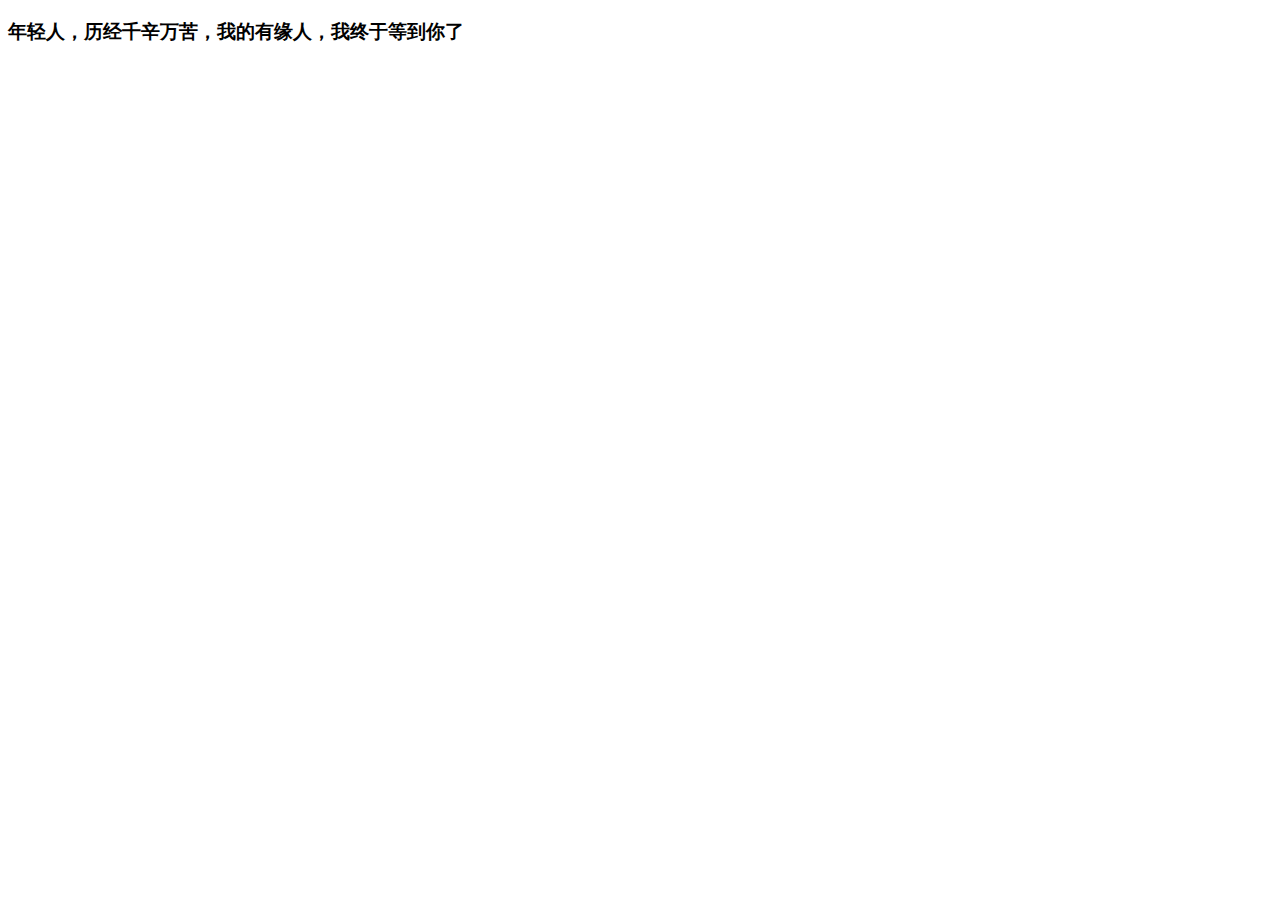
==== home/index.html @ d2830dfc "注册登录功能完成" ====
<!DOCTYPE html>
<html lang="en">

<head>
    <meta charset="UTF-8">
    <meta name="viewport" content="width=device-width, initial-scale=1.0">
    <title>Document</title>
</head>

<body>
    <h3>年轻人，历经千辛万苦，我的有缘人，我终于等到你了</h3>
</body>

</html>
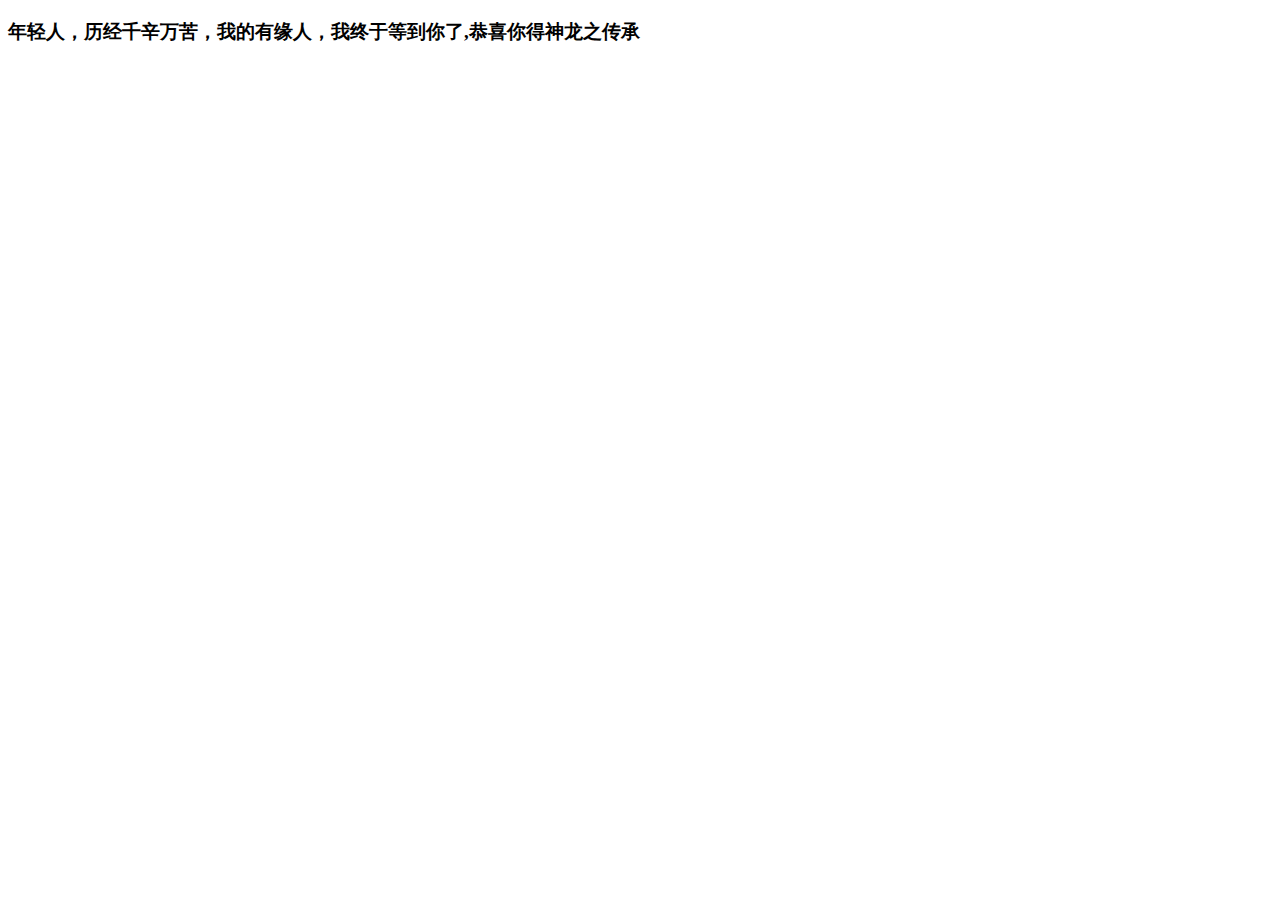
==== commit 6d5c73f1: "最新的login" ====
--- a/home/index.html
+++ b/home/index.html
@@ -8,7 +8,7 @@
 </head>
 
 <body>
-    <h3>年轻人，历经千辛万苦，我的有缘人，我终于等到你了</h3>
+    <h3>年轻人，历经千辛万苦，我的有缘人，我终于等到你了,恭喜你得神龙之传承</h3>
 </body>
 
 </html>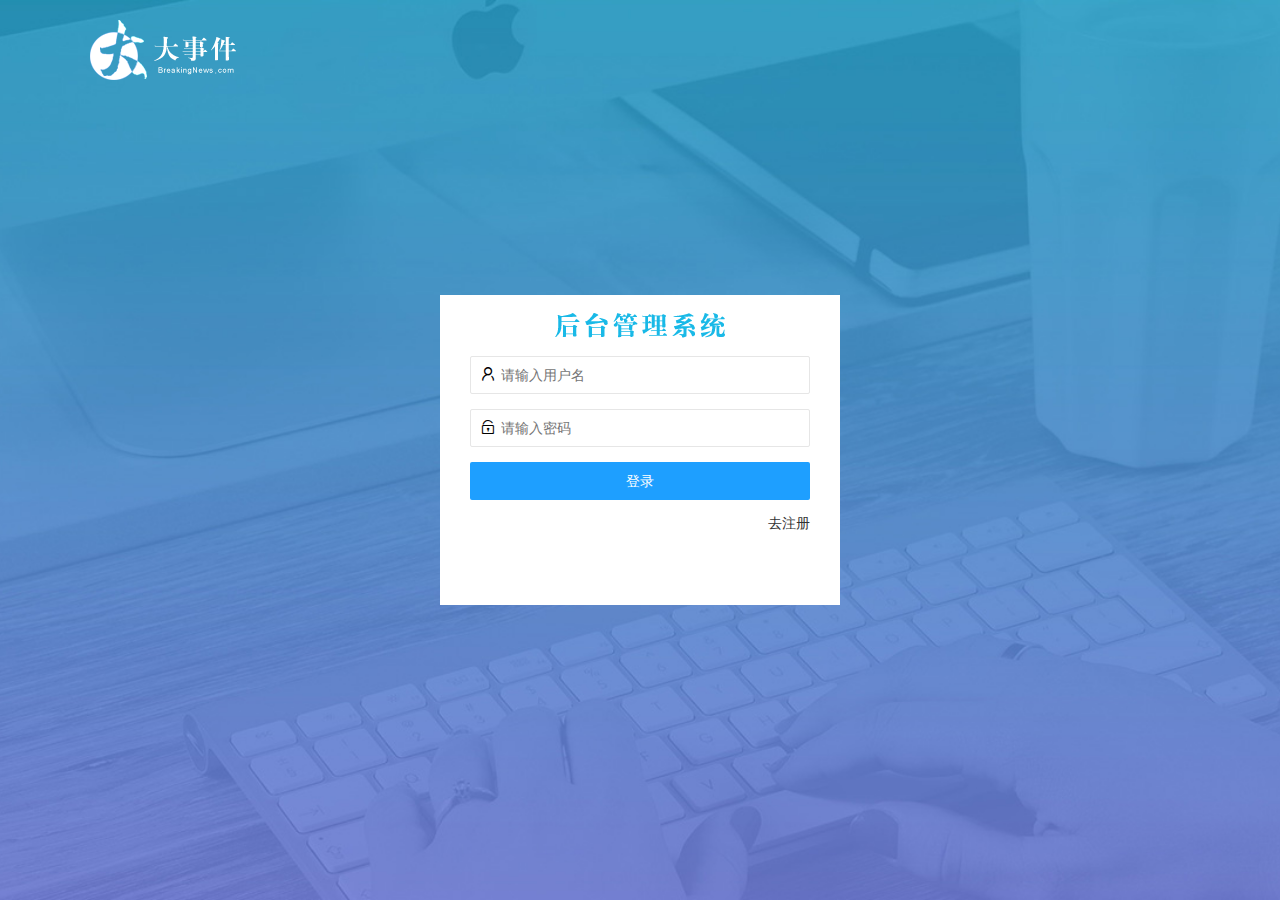
==== commit eef55347: "index完成" ====
--- a/home/index.html
+++ b/home/index.html
@@ -1,14 +1,112 @@
 <!DOCTYPE html>
-<html lang="en">
+<html>
 
 <head>
-    <meta charset="UTF-8">
-    <meta name="viewport" content="width=device-width, initial-scale=1.0">
-    <title>Document</title>
+    <meta charset="utf-8">
+    <meta name="viewport" content="width=device-width, initial-scale=1, maximum-scale=1">
+    <title>75期传奇之作</title>
+    <script>
+        // 检验token是否存在
+        let token = localStorage.getItem('token')
+        if (!token) {
+            //  没有token
+            location.href = "login.html";
+
+        }
+    </script>
+    <link rel="stylesheet" href="/assets/lib/layui/css/layui.css">
+    <link rel="stylesheet" href="/assets/fonts/iconfont.css">
+    <link rel="stylesheet" href="/assets/css/index.css">
 </head>
 
-<body>
-    <h3>年轻人，历经千辛万苦，我的有缘人，我终于等到你了,恭喜你得神龙之传承</h3>
+<body class="layui-layout-body">
+    <div class="layui-layout layui-layout-admin">
+        <div class="layui-header">
+            <div class="layui-logo">
+                <img src="/assets/images/logo.png" alt="">
+            </div>
+            <!-- 头部区域（可配合layui已有的水平导航） -->
+            <ul class="layui-nav layui-layout-right">
+                <li class="layui-nav-item">
+                    <a href="javascript:;" class="userinfo">
+                        <img src="http://t.cn/RCzsdCq" class="layui-nav-img">
+                        <span class="text-avatar">A</span>
+                        个人中心
+                    </a>
+                    <dl class="layui-nav-child">
+                        <dd><a href="">基本资料</a></dd>
+                        <dd><a href="">更换头像</a></dd>
+                        <dd><a href="">重置密码</a></dd>
+                    </dl>
+                </li>
+                <li class="layui-nav-item"><a href="javascript:;" class="tuichu">
+                        <span class="iconfont icon-tuichu"></span>退出</a></li>
+            </ul>
+        </div>
+
+        <div class="layui-side layui-bg-black">
+            <div class="layui-side-scroll">
+                <!-- 左侧导航区域（可配合layui已有的垂直导航） -->
+                <div class="userinfo">
+                    <img src="http://t.cn/RCzsdCq" class="layui-nav-img">
+                    <span class="text-avatar">A</span>
+                    <span class="welcome">欢迎XXX</span>
+                </div>
+
+
+
+                <ul class="layui-nav layui-nav-tree" lay-shrink="all" lay-filter="test">
+                    <li class="layui-nav-item layui-nav-itemed layui-this">
+                        <a href="">
+                            <span class="iconfont icon-home"></span>
+                            首页</a></li>
+                    <li class="layui-nav-item ">
+
+                        <a class="" href="javascript:;">
+                            <span class="iconfont icon-16"></span>文章管理</a>
+                        <dl class="layui-nav-child">
+                            <dd><a href="javascript:;">
+                                    <i class="layui-icon layui-icon-app"></i> 文章类别</a></dd>
+                            <dd><a href="javascript:;">
+                                    <i class="layui-icon layui-icon-app"></i> 文章列表</a></dd>
+                            <dd><a href="javascript:;">
+                                    <i class="layui-icon layui-icon-app"></i> 发表文章</a></dd>
+                        </dl>
+                    </li>
+                    <li class="layui-nav-item">
+                        <a href="javascript:;">
+                            <span class="iconfont icon-user"></span>个人中心</a>
+                        <dl class="layui-nav-child">
+                            <dd><a href="javascript:;">
+                                    <i class="layui-icon layui-icon-app"></i> 基本资料</a></dd>
+                            <dd><a href="javascript:;">
+                                    <i class="layui-icon layui-icon-app"></i> 更换头像</a></dd>
+                            <dd><a href="">
+                                    <i class="layui-icon layui-icon-app"></i> 重置密码</a></dd>
+                        </dl>
+                    </li>
+
+                </ul>
+            </div>
+        </div>
+
+        <div class="layui-body">
+            <!-- 内容主体区域 -->
+            <iframe src="/home/dashboard.html" frameborder="0"></iframe>
+        </div>
+
+        <div class="layui-footer">
+            <!-- 底部固定区域 -->
+            © www.itheima.com - 黑马程序员
+        </div>
+    </div>
+    <script src="/assets/lib/layui/layui.all.js"></script>
+    <script src="/assets/lib/jquery.js"></script>
+    <script src="/assets/js/login2.js"></script>
+    <script src="/assets/js/index.js"></script>
+
+    <script>
+    </script>
 </body>
 
 </html>--- a/assets/lib/layui/css/layui.css
+++ b/assets/lib/layui/css/layui.css
@@ -0,0 +1,2 @@
+/** layui-v2.5.6 MIT License By https://www.layui.com */
+ .layui-inline,img{display:inline-block;vertical-align:middle}h1,h2,h3,h4,h5,h6{font-weight:400}.layui-edge,.layui-header,.layui-inline,.layui-main{position:relative}.layui-body,.layui-edge,.layui-elip{overflow:hidden}.layui-btn,.layui-edge,.layui-inline,img{vertical-align:middle}.layui-btn,.layui-disabled,.layui-icon,.layui-unselect{-moz-user-select:none;-webkit-user-select:none;-ms-user-select:none}.layui-elip,.layui-form-checkbox span,.layui-form-pane .layui-form-label{text-overflow:ellipsis;white-space:nowrap}.layui-breadcrumb,.layui-tree-btnGroup{visibility:hidden}blockquote,body,button,dd,div,dl,dt,form,h1,h2,h3,h4,h5,h6,input,li,ol,p,pre,td,textarea,th,ul{margin:0;padding:0;-webkit-tap-highlight-color:rgba(0,0,0,0)}a:active,a:hover{outline:0}img{border:none}li{list-style:none}table{border-collapse:collapse;border-spacing:0}h4,h5,h6{font-size:100%}button,input,optgroup,option,select,textarea{font-family:inherit;font-size:inherit;font-style:inherit;font-weight:inherit;outline:0}pre{white-space:pre-wrap;white-space:-moz-pre-wrap;white-space:-pre-wrap;white-space:-o-pre-wrap;word-wrap:break-word}body{line-height:24px;font:14px Helvetica Neue,Helvetica,PingFang SC,Tahoma,Arial,sans-serif}hr{height:1px;margin:10px 0;border:0;clear:both}a{color:#333;text-decoration:none}a:hover{color:#777}a cite{font-style:normal;*cursor:pointer}.layui-border-box,.layui-border-box *{box-sizing:border-box}.layui-box,.layui-box *{box-sizing:content-box}.layui-clear{clear:both;*zoom:1}.layui-clear:after{content:'\20';clear:both;*zoom:1;display:block;height:0}.layui-inline{*display:inline;*zoom:1}.layui-edge{display:inline-block;width:0;height:0;border-width:6px;border-style:dashed;border-color:transparent}.layui-edge-top{top:-4px;border-bottom-color:#999;border-bottom-style:solid}.layui-edge-right{border-left-color:#999;border-left-style:solid}.layui-edge-bottom{top:2px;border-top-color:#999;border-top-style:solid}.layui-edge-left{border-right-color:#999;border-right-style:solid}.layui-disabled,.layui-disabled:hover{color:#d2d2d2!important;cursor:not-allowed!important}.layui-circle{border-radius:100%}.layui-show{display:block!important}.layui-hide{display:none!important}@font-face{font-family:layui-icon;src:url(../font/iconfont.eot?v=256);src:url(../font/iconfont.eot?v=256#iefix) format('embedded-opentype'),url(../font/iconfont.woff2?v=256) format('woff2'),url(../font/iconfont.woff?v=256) format('woff'),url(../font/iconfont.ttf?v=256) format('truetype'),url(../font/iconfont.svg?v=256#layui-icon) format('svg')}.layui-icon{font-family:layui-icon!important;font-size:16px;font-style:normal;-webkit-font-smoothing:antialiased;-moz-osx-font-smoothing:grayscale}.layui-icon-reply-fill:before{content:"\e611"}.layui-icon-set-fill:before{content:"\e614"}.layui-icon-menu-fill:before{content:"\e60f"}.layui-icon-search:before{content:"\e615"}.layui-icon-share:before{content:"\e641"}.layui-icon-set-sm:before{content:"\e620"}.layui-icon-engine:before{content:"\e628"}.layui-icon-close:before{content:"\1006"}.layui-icon-close-fill:before{content:"\1007"}.layui-icon-chart-screen:before{content:"\e629"}.layui-icon-star:before{content:"\e600"}.layui-icon-circle-dot:before{content:"\e617"}.layui-icon-chat:before{content:"\e606"}.layui-icon-release:before{content:"\e609"}.layui-icon-list:before{content:"\e60a"}.layui-icon-chart:before{content:"\e62c"}.layui-icon-ok-circle:before{content:"\1005"}.layui-icon-layim-theme:before{content:"\e61b"}.layui-icon-table:before{content:"\e62d"}.layui-icon-right:before{content:"\e602"}.layui-icon-left:before{content:"\e603"}.layui-icon-cart-simple:before{content:"\e698"}.layui-icon-face-cry:before{content:"\e69c"}.layui-icon-face-smile:before{content:"\e6af"}.layui-icon-survey:before{content:"\e6b2"}.layui-icon-tree:before{content:"\e62e"}.layui-icon-ie:before{content:"\e7bb"}.layui-icon-upload-circle:before{content:"\e62f"}.layui-icon-add-circle:before{content:"\e61f"}.layui-icon-download-circle:before{content:"\e601"}.layui-icon-templeate-1:before{content:"\e630"}.layui-icon-util:before{content:"\e631"}.layui-icon-face-surprised:before{content:"\e664"}.layui-icon-edit:before{content:"\e642"}.layui-icon-speaker:before{content:"\e645"}.layui-icon-down:before{content:"\e61a"}.layui-icon-file:before{content:"\e621"}.layui-icon-layouts:before{content:"\e632"}.layui-icon-rate-half:before{content:"\e6c9"}.layui-icon-add-circle-fine:before{content:"\e608"}.layui-icon-prev-circle:before{content:"\e633"}.layui-icon-read:before{content:"\e705"}.layui-icon-404:before{content:"\e61c"}.layui-icon-carousel:before{content:"\e634"}.layui-icon-help:before{content:"\e607"}.layui-icon-code-circle:before{content:"\e635"}.layui-icon-windows:before{content:"\e67f"}.layui-icon-water:before{content:"\e636"}.layui-icon-username:before{content:"\e66f"}.layui-icon-find-fill:before{content:"\e670"}.layui-icon-about:before{content:"\e60b"}.layui-icon-location:before{content:"\e715"}.layui-icon-up:before{content:"\e619"}.layui-icon-pause:before{content:"\e651"}.layui-icon-date:before{content:"\e637"}.layui-icon-layim-uploadfile:before{content:"\e61d"}.layui-icon-delete:before{content:"\e640"}.layui-icon-play:before{content:"\e652"}.layui-icon-top:before{content:"\e604"}.layui-icon-firefox:before{content:"\e686"}.layui-icon-friends:before{content:"\e612"}.layui-icon-refresh-3:before{content:"\e9aa"}.layui-icon-ok:before{content:"\e605"}.layui-icon-layer:before{content:"\e638"}.layui-icon-face-smile-fine:before{content:"\e60c"}.layui-icon-dollar:before{content:"\e659"}.layui-icon-group:before{content:"\e613"}.layui-icon-layim-download:before{content:"\e61e"}.layui-icon-picture-fine:before{content:"\e60d"}.layui-icon-link:before{content:"\e64c"}.layui-icon-diamond:before{content:"\e735"}.layui-icon-log:before{content:"\e60e"}.layui-icon-key:before{content:"\e683"}.layui-icon-rate-solid:before{content:"\e67a"}.layui-icon-fonts-del:before{content:"\e64f"}.layui-icon-unlink:before{content:"\e64d"}.layui-icon-fonts-clear:before{content:"\e639"}.layui-icon-triangle-r:before{content:"\e623"}.layui-icon-circle:before{content:"\e63f"}.layui-icon-radio:before{content:"\e643"}.layui-icon-align-center:before{content:"\e647"}.layui-icon-align-right:before{content:"\e648"}.layui-icon-align-left:before{content:"\e649"}.layui-icon-loading-1:before{content:"\e63e"}.layui-icon-return:before{content:"\e65c"}.layui-icon-fonts-strong:before{content:"\e62b"}.layui-icon-upload:before{content:"\e67c"}.layui-icon-dialogue:before{content:"\e63a"}.layui-icon-video:before{content:"\e6ed"}.layui-icon-headset:before{content:"\e6fc"}.layui-icon-cellphone-fine:before{content:"\e63b"}.layui-icon-add-1:before{content:"\e654"}.layui-icon-face-smile-b:before{content:"\e650"}.layui-icon-fonts-html:before{content:"\e64b"}.layui-icon-screen-full:before{content:"\e622"}.layui-icon-form:before{content:"\e63c"}.layui-icon-cart:before{content:"\e657"}.layui-icon-camera-fill:before{content:"\e65d"}.layui-icon-tabs:before{content:"\e62a"}.layui-icon-heart-fill:before{content:"\e68f"}.layui-icon-fonts-code:before{content:"\e64e"}.layui-icon-ios:before{content:"\e680"}.layui-icon-at:before{content:"\e687"}.layui-icon-fire:before{content:"\e756"}.layui-icon-set:before{content:"\e716"}.layui-icon-fonts-u:before{content:"\e646"}.layui-icon-triangle-d:before{content:"\e625"}.layui-icon-tips:before{content:"\e702"}.layui-icon-picture:before{content:"\e64a"}.layui-icon-more-vertical:before{content:"\e671"}.layui-icon-bluetooth:before{content:"\e689"}.layui-icon-flag:before{content:"\e66c"}.layui-icon-loading:before{content:"\e63d"}.layui-icon-fonts-i:before{content:"\e644"}.layui-icon-refresh-1:before{content:"\e666"}.layui-icon-rmb:before{content:"\e65e"}.layui-icon-addition:before{content:"\e624"}.layui-icon-home:before{content:"\e68e"}.layui-icon-time:before{content:"\e68d"}.layui-icon-user:before{content:"\e770"}.layui-icon-notice:before{content:"\e667"}.layui-icon-chrome:before{content:"\e68a"}.layui-icon-edge:before{content:"\e68b"}.layui-icon-login-weibo:before{content:"\e675"}.layui-icon-voice:before{content:"\e688"}.layui-icon-upload-drag:before{content:"\e681"}.layui-icon-login-qq:before{content:"\e676"}.layui-icon-snowflake:before{content:"\e6b1"}.layui-icon-heart:before{content:"\e68c"}.layui-icon-logout:before{content:"\e682"}.layui-icon-file-b:before{content:"\e655"}.layui-icon-template:before{content:"\e663"}.layui-icon-transfer:before{content:"\e691"}.layui-icon-auz:before{content:"\e672"}.layui-icon-console:before{content:"\e665"}.layui-icon-app:before{content:"\e653"}.layui-icon-prev:before{content:"\e65a"}.layui-icon-website:before{content:"\e7ae"}.layui-icon-next:before{content:"\e65b"}.layui-icon-component:before{content:"\e857"}.layui-icon-android:before{content:"\e684"}.layui-icon-more:before{content:"\e65f"}.layui-icon-login-wechat:before{content:"\e677"}.layui-icon-shrink-right:before{content:"\e668"}.layui-icon-spread-left:before{content:"\e66b"}.layui-icon-camera:before{content:"\e660"}.layui-icon-note:before{content:"\e66e"}.layui-icon-refresh:before{content:"\e669"}.layui-icon-female:before{content:"\e661"}.layui-icon-male:before{content:"\e662"}.layui-icon-screen-restore:before{content:"\e758"}.layui-icon-password:before{content:"\e673"}.layui-icon-senior:before{content:"\e674"}.layui-icon-theme:before{content:"\e66a"}.layui-icon-tread:before{content:"\e6c5"}.layui-icon-praise:before{content:"\e6c6"}.layui-icon-star-fill:before{content:"\e658"}.layui-icon-rate:before{content:"\e67b"}.layui-icon-template-1:before{content:"\e656"}.layui-icon-vercode:before{content:"\e679"}.layui-icon-service:before{content:"\e626"}.layui-icon-cellphone:before{content:"\e678"}.layui-icon-print:before{content:"\e66d"}.layui-icon-cols:before{content:"\e610"}.layui-icon-wifi:before{content:"\e7e0"}.layui-icon-export:before{content:"\e67d"}.layui-icon-rss:before{content:"\e808"}.layui-icon-slider:before{content:"\e714"}.layui-icon-email:before{content:"\e618"}.layui-icon-subtraction:before{content:"\e67e"}.layui-icon-mike:before{content:"\e6dc"}.layui-icon-light:before{content:"\e748"}.layui-icon-gift:before{content:"\e627"}.layui-icon-mute:before{content:"\e685"}.layui-icon-reduce-circle:before{content:"\e616"}.layui-icon-music:before{content:"\e690"}.layui-main{width:1140px;margin:0 auto}.layui-header{z-index:1000;height:60px}.layui-header a:hover{transition:all .5s;-webkit-transition:all .5s}.layui-side{position:fixed;left:0;top:0;bottom:0;z-index:999;width:200px;overflow-x:hidden}.layui-side-scroll{position:relative;width:220px;height:100%;overflow-x:hidden}.layui-body{position:absolute;left:200px;right:0;top:0;bottom:0;z-index:998;width:auto;overflow-y:auto;box-sizing:border-box}.layui-layout-body{overflow:hidden}.layui-layout-admin .layui-header{background-color:#23262E}.layui-layout-admin .layui-side{top:60px;width:200px;overflow-x:hidden}.layui-layout-admin .layui-body{position:fixed;top:60px;bottom:44px}.layui-layout-admin .layui-main{width:auto;margin:0 15px}.layui-layout-admin .layui-footer{position:fixed;left:200px;right:0;bottom:0;height:44px;line-height:44px;padding:0 15px;background-color:#eee}.layui-layout-admin .layui-logo{position:absolute;left:0;top:0;width:200px;height:100%;line-height:60px;text-align:center;color:#009688;font-size:16px}.layui-layout-admin .layui-header .layui-nav{background:0 0}.layui-layout-left{position:absolute!important;left:200px;top:0}.layui-layout-right{position:absolute!important;right:0;top:0}.layui-container{position:relative;margin:0 auto;padding:0 15px;box-sizing:border-box}.layui-fluid{position:relative;margin:0 auto;padding:0 15px}.layui-row:after,.layui-row:before{content:'';display:block;clear:both}.layui-col-lg1,.layui-col-lg10,.layui-col-lg11,.layui-col-lg12,.layui-col-lg2,.layui-col-lg3,.layui-col-lg4,.layui-col-lg5,.layui-col-lg6,.layui-col-lg7,.layui-col-lg8,.layui-col-lg9,.layui-col-md1,.layui-col-md10,.layui-col-md11,.layui-col-md12,.layui-col-md2,.layui-col-md3,.layui-col-md4,.layui-col-md5,.layui-col-md6,.layui-col-md7,.layui-col-md8,.layui-col-md9,.layui-col-sm1,.layui-col-sm10,.layui-col-sm11,.layui-col-sm12,.layui-col-sm2,.layui-col-sm3,.layui-col-sm4,.layui-col-sm5,.layui-col-sm6,.layui-col-sm7,.layui-col-sm8,.layui-col-sm9,.layui-col-xs1,.layui-col-xs10,.layui-col-xs11,.layui-col-xs12,.layui-col-xs2,.layui-col-xs3,.layui-col-xs4,.layui-col-xs5,.layui-col-xs6,.layui-col-xs7,.layui-col-xs8,.layui-col-xs9{position:relative;display:block;box-sizing:border-box}.layui-col-xs1,.layui-col-xs10,.layui-col-xs11,.layui-col-xs12,.layui-col-xs2,.layui-col-xs3,.layui-col-xs4,.layui-col-xs5,.layui-col-xs6,.layui-col-xs7,.layui-col-xs8,.layui-col-xs9{float:left}.layui-col-xs1{width:8.33333333%}.layui-col-xs2{width:16.66666667%}.layui-col-xs3{width:25%}.layui-col-xs4{width:33.33333333%}.layui-col-xs5{width:41.66666667%}.layui-col-xs6{width:50%}.layui-col-xs7{width:58.33333333%}.layui-col-xs8{width:66.66666667%}.layui-col-xs9{width:75%}.layui-col-xs10{width:83.33333333%}.layui-col-xs11{width:91.66666667%}.layui-col-xs12{width:100%}.layui-col-xs-offset1{margin-left:8.33333333%}.layui-col-xs-offset2{margin-left:16.66666667%}.layui-col-xs-offset3{margin-left:25%}.layui-col-xs-offset4{margin-left:33.33333333%}.layui-col-xs-offset5{margin-left:41.66666667%}.layui-col-xs-offset6{margin-left:50%}.layui-col-xs-offset7{margin-left:58.33333333%}.layui-col-xs-offset8{margin-left:66.66666667%}.layui-col-xs-offset9{margin-left:75%}.layui-col-xs-offset10{margin-left:83.33333333%}.layui-col-xs-offset11{margin-left:91.66666667%}.layui-col-xs-offset12{margin-left:100%}@media screen and (max-width:768px){.layui-hide-xs{display:none!important}.layui-show-xs-block{display:block!important}.layui-show-xs-inline{display:inline!important}.layui-show-xs-inline-block{display:inline-block!important}}@media screen and (min-width:768px){.layui-container{width:750px}.layui-hide-sm{display:none!important}.layui-show-sm-block{display:block!important}.layui-show-sm-inline{display:inline!important}.layui-show-sm-inline-block{display:inline-block!important}.layui-col-sm1,.layui-col-sm10,.layui-col-sm11,.layui-col-sm12,.layui-col-sm2,.layui-col-sm3,.layui-col-sm4,.layui-col-sm5,.layui-col-sm6,.layui-col-sm7,.layui-col-sm8,.layui-col-sm9{float:left}.layui-col-sm1{width:8.33333333%}.layui-col-sm2{width:16.66666667%}.layui-col-sm3{width:25%}.layui-col-sm4{width:33.33333333%}.layui-col-sm5{width:41.66666667%}.layui-col-sm6{width:50%}.layui-col-sm7{width:58.33333333%}.layui-col-sm8{width:66.66666667%}.layui-col-sm9{width:75%}.layui-col-sm10{width:83.33333333%}.layui-col-sm11{width:91.66666667%}.layui-col-sm12{width:100%}.layui-col-sm-offset1{margin-left:8.33333333%}.layui-col-sm-offset2{margin-left:16.66666667%}.layui-col-sm-offset3{margin-left:25%}.layui-col-sm-offset4{margin-left:33.33333333%}.layui-col-sm-offset5{margin-left:41.66666667%}.layui-col-sm-offset6{margin-left:50%}.layui-col-sm-offset7{margin-left:58.33333333%}.layui-col-sm-offset8{margin-left:66.66666667%}.layui-col-sm-offset9{margin-left:75%}.layui-col-sm-offset10{margin-left:83.33333333%}.layui-col-sm-offset11{margin-left:91.66666667%}.layui-col-sm-offset12{margin-left:100%}}@media screen and (min-width:992px){.layui-container{width:970px}.layui-hide-md{display:none!important}.layui-show-md-block{display:block!important}.layui-show-md-inline{display:inline!important}.layui-show-md-inline-block{display:inline-block!important}.layui-col-md1,.layui-col-md10,.layui-col-md11,.layui-col-md12,.layui-col-md2,.layui-col-md3,.layui-col-md4,.layui-col-md5,.layui-col-md6,.layui-col-md7,.layui-col-md8,.layui-col-md9{float:left}.layui-col-md1{width:8.33333333%}.layui-col-md2{width:16.66666667%}.layui-col-md3{width:25%}.layui-col-md4{width:33.33333333%}.layui-col-md5{width:41.66666667%}.layui-col-md6{width:50%}.layui-col-md7{width:58.33333333%}.layui-col-md8{width:66.66666667%}.layui-col-md9{width:75%}.layui-col-md10{width:83.33333333%}.layui-col-md11{width:91.66666667%}.layui-col-md12{width:100%}.layui-col-md-offset1{margin-left:8.33333333%}.layui-col-md-offset2{margin-left:16.66666667%}.layui-col-md-offset3{margin-left:25%}.layui-col-md-offset4{margin-left:33.33333333%}.layui-col-md-offset5{margin-left:41.66666667%}.layui-col-md-offset6{margin-left:50%}.layui-col-md-offset7{margin-left:58.33333333%}.layui-col-md-offset8{margin-left:66.66666667%}.layui-col-md-offset9{margin-left:75%}.layui-col-md-offset10{margin-left:83.33333333%}.layui-col-md-offset11{margin-left:91.66666667%}.layui-col-md-offset12{margin-left:100%}}@media screen and (min-width:1200px){.layui-container{width:1170px}.layui-hide-lg{display:none!important}.layui-show-lg-block{display:block!important}.layui-show-lg-inline{display:inline!important}.layui-show-lg-inline-block{display:inline-block!important}.layui-col-lg1,.layui-col-lg10,.layui-col-lg11,.layui-col-lg12,.layui-col-lg2,.layui-col-lg3,.layui-col-lg4,.layui-col-lg5,.layui-col-lg6,.layui-col-lg7,.layui-col-lg8,.layui-col-lg9{float:left}.layui-col-lg1{width:8.33333333%}.layui-col-lg2{width:16.66666667%}.layui-col-lg3{width:25%}.layui-col-lg4{width:33.33333333%}.layui-col-lg5{width:41.66666667%}.layui-col-lg6{width:50%}.layui-col-lg7{width:58.33333333%}.layui-col-lg8{width:66.66666667%}.layui-col-lg9{width:75%}.layui-col-lg10{width:83.33333333%}.layui-col-lg11{width:91.66666667%}.layui-col-lg12{width:100%}.layui-col-lg-offset1{margin-left:8.33333333%}.layui-col-lg-offset2{margin-left:16.66666667%}.layui-col-lg-offset3{margin-left:25%}.layui-col-lg-offset4{margin-left:33.33333333%}.layui-col-lg-offset5{margin-left:41.66666667%}.layui-col-lg-offset6{margin-left:50%}.layui-col-lg-offset7{margin-left:58.33333333%}.layui-col-lg-offset8{margin-left:66.66666667%}.layui-col-lg-offset9{margin-left:75%}.layui-col-lg-offset10{margin-left:83.33333333%}.layui-col-lg-offset11{margin-left:91.66666667%}.layui-col-lg-offset12{margin-left:100%}}.layui-col-space1{margin:-.5px}.layui-col-space1>*{padding:.5px}.layui-col-space2{margin:-1px}.layui-col-space2>*{padding:1px}.layui-col-space4{margin:-2px}.layui-col-space4>*{padding:2px}.layui-col-space5{margin:-2.5px}.layui-col-space5>*{padding:2.5px}.layui-col-space6{margin:-3px}.layui-col-space6>*{padding:3px}.layui-col-space8{margin:-4px}.layui-col-space8>*{padding:4px}.layui-col-space10{margin:-5px}.layui-col-space10>*{padding:5px}.layui-col-space12{margin:-6px}.layui-col-space12>*{padding:6px}.layui-col-space14{margin:-7px}.layui-col-space14>*{padding:7px}.layui-col-space15{margin:-7.5px}.layui-col-space15>*{padding:7.5px}.layui-col-space16{margin:-8px}.layui-col-space16>*{padding:8px}.layui-col-space18{margin:-9px}.layui-col-space18>*{padding:9px}.layui-col-space20{margin:-10px}.layui-col-space20>*{padding:10px}.layui-col-space22{margin:-11px}.layui-col-space22>*{padding:11px}.layui-col-space24{margin:-12px}.layui-col-space24>*{padding:12px}.layui-col-space25{margin:-12.5px}.layui-col-space25>*{padding:12.5px}.layui-col-space26{margin:-13px}.layui-col-space26>*{padding:13px}.layui-col-space28{margin:-14px}.layui-col-space28>*{padding:14px}.layui-col-space30{margin:-15px}.layui-col-space30>*{padding:15px}.layui-btn,.layui-input,.layui-select,.layui-textarea,.layui-upload-button{outline:0;-webkit-appearance:none;transition:all .3s;-webkit-transition:all .3s;box-sizing:border-box}.layui-elem-quote{margin-bottom:10px;padding:15px;line-height:22px;border-left:5px solid #009688;border-radius:0 2px 2px 0;background-color:#f2f2f2}.layui-quote-nm{border-style:solid;border-width:1px 1px 1px 5px;background:0 0}.layui-elem-field{margin-bottom:10px;padding:0;border-width:1px;border-style:solid}.layui-elem-field legend{margin-left:20px;padding:0 10px;font-size:20px;font-weight:300}.layui-field-title{margin:10px 0 20px;border-width:1px 0 0}.layui-field-box{padding:10px 15px}.layui-field-title .layui-field-box{padding:10px 0}.layui-progress{position:relative;height:6px;border-radius:20px;background-color:#e2e2e2}.layui-progress-bar{position:absolute;left:0;top:0;width:0;max-width:100%;height:6px;border-radius:20px;text-align:right;background-color:#5FB878;transition:all .3s;-webkit-transition:all .3s}.layui-progress-big,.layui-progress-big .layui-progress-bar{height:18px;line-height:18px}.layui-progress-text{position:relative;top:-20px;line-height:18px;font-size:12px;color:#666}.layui-progress-big .layui-progress-text{position:static;padding:0 10px;color:#fff}.layui-collapse{border-width:1px;border-style:solid;border-radius:2px}.layui-colla-content,.layui-colla-item{border-top-width:1px;border-top-style:solid}.layui-colla-item:first-child{border-top:none}.layui-colla-title{position:relative;height:42px;line-height:42px;padding:0 15px 0 35px;color:#333;background-color:#f2f2f2;cursor:pointer;font-size:14px;overflow:hidden}.layui-colla-content{display:none;padding:10px 15px;line-height:22px;color:#666}.layui-colla-icon{position:absolute;left:15px;top:0;font-size:14px}.layui-card{margin-bottom:15px;border-radius:2px;background-color:#fff;box-shadow:0 1px 2px 0 rgba(0,0,0,.05)}.layui-card:last-child{margin-bottom:0}.layui-card-header{position:relative;height:42px;line-height:42px;padding:0 15px;border-bottom:1px solid #f6f6f6;color:#333;border-radius:2px 2px 0 0;font-size:14px}.layui-bg-black,.layui-bg-blue,.layui-bg-cyan,.layui-bg-green,.layui-bg-orange,.layui-bg-red{color:#fff!important}.layui-card-body{position:relative;padding:10px 15px;line-height:24px}.layui-card-body[pad15]{padding:15px}.layui-card-body[pad20]{padding:20px}.layui-card-body .layui-table{margin:5px 0}.layui-card .layui-tab{margin:0}.layui-panel-window{position:relative;padding:15px;border-radius:0;border-top:5px solid #E6E6E6;background-color:#fff}.layui-auxiliar-moving{position:fixed;left:0;right:0;top:0;bottom:0;width:100%;height:100%;background:0 0;z-index:9999999999}.layui-form-label,.layui-form-mid,.layui-form-select,.layui-input-block,.layui-input-inline,.layui-textarea{position:relative}.layui-bg-red{background-color:#FF5722!important}.layui-bg-orange{background-color:#FFB800!important}.layui-bg-green{background-color:#009688!important}.layui-bg-cyan{background-color:#2F4056!important}.layui-bg-blue{background-color:#1E9FFF!important}.layui-bg-black{background-color:#393D49!important}.layui-bg-gray{background-color:#eee!important;color:#666!important}.layui-badge-rim,.layui-colla-content,.layui-colla-item,.layui-collapse,.layui-elem-field,.layui-form-pane .layui-form-item[pane],.layui-form-pane .layui-form-label,.layui-input,.layui-layedit,.layui-layedit-tool,.layui-quote-nm,.layui-select,.layui-tab-bar,.layui-tab-card,.layui-tab-title,.layui-tab-title .layui-this:after,.layui-textarea{border-color:#e6e6e6}.layui-timeline-item:before,hr{background-color:#e6e6e6}.layui-text{line-height:22px;font-size:14px;color:#666}.layui-text h1,.layui-text h2,.layui-text h3{font-weight:500;color:#333}.layui-text h1{font-size:30px}.layui-text h2{font-size:24px}.layui-text h3{font-size:18px}.layui-text a:not(.layui-btn){color:#01AAED}.layui-text a:not(.layui-btn):hover{text-decoration:underline}.layui-text ul{padding:5px 0 5px 15px}.layui-text ul li{margin-top:5px;list-style-type:disc}.layui-text em,.layui-word-aux{color:#999!important;padding:0 5px!important}.layui-btn{display:inline-block;height:38px;line-height:38px;padding:0 18px;background-color:#009688;color:#fff;white-space:nowrap;text-align:center;font-size:14px;border:none;border-radius:2px;cursor:pointer}.layui-btn:hover{opacity:.8;filter:alpha(opacity=80);color:#fff}.layui-btn:active{opacity:1;filter:alpha(opacity=100)}.layui-btn+.layui-btn{margin-left:10px}.layui-btn-container{font-size:0}.layui-btn-container .layui-btn{margin-right:10px;margin-bottom:10px}.layui-btn-container .layui-btn+.layui-btn{margin-left:0}.layui-table .layui-btn-container .layui-btn{margin-bottom:9px}.layui-btn-radius{border-radius:100px}.layui-btn .layui-icon{margin-right:3px;font-size:18px;vertical-align:bottom;vertical-align:middle\9}.layui-btn-primary{border:1px solid #C9C9C9;background-color:#fff;color:#555}.layui-btn-primary:hover{border-color:#009688;color:#333}.layui-btn-normal{background-color:#1E9FFF}.layui-btn-warm{background-color:#FFB800}.layui-btn-danger{background-color:#FF5722}.layui-btn-checked{background-color:#5FB878}.layui-btn-disabled,.layui-btn-disabled:active,.layui-btn-disabled:hover{border:1px solid #e6e6e6;background-color:#FBFBFB;color:#C9C9C9;cursor:not-allowed;opacity:1}.layui-btn-lg{height:44px;line-height:44px;padding:0 25px;font-size:16px}.layui-btn-sm{height:30px;line-height:30px;padding:0 10px;font-size:12px}.layui-btn-sm i{font-size:16px!important}.layui-btn-xs{height:22px;line-height:22px;padding:0 5px;font-size:12px}.layui-btn-xs i{font-size:14px!important}.layui-btn-group{display:inline-block;vertical-align:middle;font-size:0}.layui-btn-group .layui-btn{margin-left:0!important;margin-right:0!important;border-left:1px solid rgba(255,255,255,.5);border-radius:0}.layui-btn-group .layui-btn-primary{border-left:none}.layui-btn-group .layui-btn-primary:hover{border-color:#C9C9C9;color:#009688}.layui-btn-group .layui-btn:first-child{border-left:none;border-radius:2px 0 0 2px}.layui-btn-group .layui-btn-primary:first-child{border-left:1px solid #c9c9c9}.layui-btn-group .layui-btn:last-child{border-radius:0 2px 2px 0}.layui-btn-group .layui-btn+.layui-btn{margin-left:0}.layui-btn-group+.layui-btn-group{margin-left:10px}.layui-btn-fluid{width:100%}.layui-input,.layui-select,.layui-textarea{height:38px;line-height:1.3;line-height:38px\9;border-width:1px;border-style:solid;background-color:#fff;border-radius:2px}.layui-input::-webkit-input-placeholder,.layui-select::-webkit-input-placeholder,.layui-textarea::-webkit-input-placeholder{line-height:1.3}.layui-input,.layui-textarea{display:block;width:100%;padding-left:10px}.layui-input:hover,.layui-textarea:hover{border-color:#D2D2D2!important}.layui-input:focus,.layui-textarea:focus{border-color:#C9C9C9!important}.layui-textarea{min-height:100px;height:auto;line-height:20px;padding:6px 10px;resize:vertical}.layui-select{padding:0 10px}.layui-form input[type=checkbox],.layui-form input[type=radio],.layui-form select{display:none}.layui-form [lay-ignore]{display:initial}.layui-form-item{margin-bottom:15px;clear:both;*zoom:1}.layui-form-item:after{content:'\20';clear:both;*zoom:1;display:block;height:0}.layui-form-label{float:left;display:block;padding:9px 15px;width:80px;font-weight:400;line-height:20px;text-align:right}.layui-form-label-col{display:block;float:none;padding:9px 0;line-height:20px;text-align:left}.layui-form-item .layui-inline{margin-bottom:5px;margin-right:10px}.layui-input-block{margin-left:110px;min-height:36px}.layui-input-inline{display:inline-block;vertical-align:middle}.layui-form-item .layui-input-inline{float:left;width:190px;margin-right:10px}.layui-form-text .layui-input-inline{width:auto}.layui-form-mid{float:left;display:block;padding:9px 0!important;line-height:20px;margin-right:10px}.layui-form-danger+.layui-form-select .layui-input,.layui-form-danger:focus{border-color:#FF5722!important}.layui-form-select .layui-input{padding-right:30px;cursor:pointer}.layui-form-select .layui-edge{position:absolute;right:10px;top:50%;margin-top:-3px;cursor:pointer;border-width:6px;border-top-color:#c2c2c2;border-top-style:solid;transition:all .3s;-webkit-transition:all .3s}.layui-form-select dl{display:none;position:absolute;left:0;top:42px;padding:5px 0;z-index:899;min-width:100%;border:1px solid #d2d2d2;max-height:300px;overflow-y:auto;background-color:#fff;border-radius:2px;box-shadow:0 2px 4px rgba(0,0,0,.12);box-sizing:border-box}.layui-form-select dl dd,.layui-form-select dl dt{padding:0 10px;line-height:36px;white-space:nowrap;overflow:hidden;text-overflow:ellipsis}.layui-form-select dl dt{font-size:12px;color:#999}.layui-form-select dl dd{cursor:pointer}.layui-form-select dl dd:hover{background-color:#f2f2f2;-webkit-transition:.5s all;transition:.5s all}.layui-form-select .layui-select-group dd{padding-left:20px}.layui-form-select dl dd.layui-select-tips{padding-left:10px!important;color:#999}.layui-form-select dl dd.layui-this{background-color:#5FB878;color:#fff}.layui-form-checkbox,.layui-form-select dl dd.layui-disabled{background-color:#fff}.layui-form-selected dl{display:block}.layui-form-checkbox,.layui-form-checkbox *,.layui-form-switch{display:inline-block;vertical-align:middle}.layui-form-selected .layui-edge{margin-top:-9px;-webkit-transform:rotate(180deg);transform:rotate(180deg);margin-top:-3px\9}:root .layui-form-selected .layui-edge{margin-top:-9px\0/IE9}.layui-form-selectup dl{top:auto;bottom:42px}.layui-select-none{margin:5px 0;text-align:center;color:#999}.layui-select-disabled .layui-disabled{border-color:#eee!important}.layui-select-disabled .layui-edge{border-top-color:#d2d2d2}.layui-form-checkbox{position:relative;height:30px;line-height:30px;margin-right:10px;padding-right:30px;cursor:pointer;font-size:0;-webkit-transition:.1s linear;transition:.1s linear;box-sizing:border-box}.layui-form-checkbox span{padding:0 10px;height:100%;font-size:14px;border-radius:2px 0 0 2px;background-color:#d2d2d2;color:#fff;overflow:hidden}.layui-form-checkbox:hover span{background-color:#c2c2c2}.layui-form-checkbox i{position:absolute;right:0;top:0;width:30px;height:28px;border:1px solid #d2d2d2;border-left:none;border-radius:0 2px 2px 0;color:#fff;font-size:20px;text-align:center}.layui-form-checkbox:hover i{border-color:#c2c2c2;color:#c2c2c2}.layui-form-checked,.layui-form-checked:hover{border-color:#5FB878}.layui-form-checked span,.layui-form-checked:hover span{background-color:#5FB878}.layui-form-checked i,.layui-form-checked:hover i{color:#5FB878}.layui-form-item .layui-form-checkbox{margin-top:4px}.layui-form-checkbox[lay-skin=primary]{height:auto!important;line-height:normal!important;min-width:18px;min-height:18px;border:none!important;margin-right:0;padding-left:28px;padding-right:0;background:0 0}.layui-form-checkbox[lay-skin=primary] span{padding-left:0;padding-right:15px;line-height:18px;background:0 0;color:#666}.layui-form-checkbox[lay-skin=primary] i{right:auto;left:0;width:16px;height:16px;line-height:16px;border:1px solid #d2d2d2;font-size:12px;border-radius:2px;background-color:#fff;-webkit-transition:.1s linear;transition:.1s linear}.layui-form-checkbox[lay-skin=primary]:hover i{border-color:#5FB878;color:#fff}.layui-form-checked[lay-skin=primary] i{border-color:#5FB878!important;background-color:#5FB878;color:#fff}.layui-checkbox-disbaled[lay-skin=primary] span{background:0 0!important;color:#c2c2c2}.layui-checkbox-disbaled[lay-skin=primary]:hover i{border-color:#d2d2d2}.layui-form-item .layui-form-checkbox[lay-skin=primary]{margin-top:10px}.layui-form-switch{position:relative;height:22px;line-height:22px;min-width:35px;padding:0 5px;margin-top:8px;border:1px solid #d2d2d2;border-radius:20px;cursor:pointer;background-color:#fff;-webkit-transition:.1s linear;transition:.1s linear}.layui-form-switch i{position:absolute;left:5px;top:3px;width:16px;height:16px;border-radius:20px;background-color:#d2d2d2;-webkit-transition:.1s linear;transition:.1s linear}.layui-form-switch em{position:relative;top:0;width:25px;margin-left:21px;padding:0!important;text-align:center!important;color:#999!important;font-style:normal!important;font-size:12px}.layui-form-onswitch{border-color:#5FB878;background-color:#5FB878}.layui-checkbox-disbaled,.layui-checkbox-disbaled i{border-color:#e2e2e2!important}.layui-form-onswitch i{left:100%;margin-left:-21px;background-color:#fff}.layui-form-onswitch em{margin-left:5px;margin-right:21px;color:#fff!important}.layui-checkbox-disbaled span{background-color:#e2e2e2!important}.layui-checkbox-disbaled:hover i{color:#fff!important}[lay-radio]{display:none}.layui-form-radio,.layui-form-radio *{display:inline-block;vertical-align:middle}.layui-form-radio{line-height:28px;margin:6px 10px 0 0;padding-right:10px;cursor:pointer;font-size:0}.layui-form-radio *{font-size:14px}.layui-form-radio>i{margin-right:8px;font-size:22px;color:#c2c2c2}.layui-form-radio>i:hover,.layui-form-radioed>i{color:#5FB878}.layui-radio-disbaled>i{color:#e2e2e2!important}.layui-form-pane .layui-form-label{width:110px;padding:8px 15px;height:38px;line-height:20px;border-width:1px;border-style:solid;border-radius:2px 0 0 2px;text-align:center;background-color:#FBFBFB;overflow:hidden;box-sizing:border-box}.layui-form-pane .layui-input-inline{margin-left:-1px}.layui-form-pane .layui-input-block{margin-left:110px;left:-1px}.layui-form-pane .layui-input{border-radius:0 2px 2px 0}.layui-form-pane .layui-form-text .layui-form-label{float:none;width:100%;border-radius:2px;box-sizing:border-box;text-align:left}.layui-form-pane .layui-form-text .layui-input-inline{display:block;margin:0;top:-1px;clear:both}.layui-form-pane .layui-form-text .layui-input-block{margin:0;left:0;top:-1px}.layui-form-pane .layui-form-text .layui-textarea{min-height:100px;border-radius:0 0 2px 2px}.layui-form-pane .layui-form-checkbox{margin:4px 0 4px 10px}.layui-form-pane .layui-form-radio,.layui-form-pane .layui-form-switch{margin-top:6px;margin-left:10px}.layui-form-pane .layui-form-item[pane]{position:relative;border-width:1px;border-style:solid}.layui-form-pane .layui-form-item[pane] .layui-form-label{position:absolute;left:0;top:0;height:100%;border-width:0 1px 0 0}.layui-form-pane .layui-form-item[pane] .layui-input-inline{margin-left:110px}@media screen and (max-width:450px){.layui-form-item .layui-form-label{text-overflow:ellipsis;overflow:hidden;white-space:nowrap}.layui-form-item .layui-inline{display:block;margin-right:0;margin-bottom:20px;clear:both}.layui-form-item .layui-inline:after{content:'\20';clear:both;display:block;height:0}.layui-form-item .layui-input-inline{display:block;float:none;left:-3px;width:auto;margin:0 0 10px 112px}.layui-form-item .layui-input-inline+.layui-form-mid{margin-left:110px;top:-5px;padding:0}.layui-form-item .layui-form-checkbox{margin-right:5px;margin-bottom:5px}}.layui-layedit{border-width:1px;border-style:solid;border-radius:2px}.layui-layedit-tool{padding:3px 5px;border-bottom-width:1px;border-bottom-style:solid;font-size:0}.layedit-tool-fixed{position:fixed;top:0;border-top:1px solid #e2e2e2}.layui-layedit-tool .layedit-tool-mid,.layui-layedit-tool .layui-icon{display:inline-block;vertical-align:middle;text-align:center;font-size:14px}.layui-layedit-tool .layui-icon{position:relative;width:32px;height:30px;line-height:30px;margin:3px 5px;color:#777;cursor:pointer;border-radius:2px}.layui-layedit-tool .layui-icon:hover{color:#393D49}.layui-layedit-tool .layui-icon:active{color:#000}.layui-layedit-tool .layedit-tool-active{background-color:#e2e2e2;color:#000}.layui-layedit-tool .layui-disabled,.layui-layedit-tool .layui-disabled:hover{color:#d2d2d2;cursor:not-allowed}.layui-layedit-tool .layedit-tool-mid{width:1px;height:18px;margin:0 10px;background-color:#d2d2d2}.layedit-tool-html{width:50px!important;font-size:30px!important}.layedit-tool-b,.layedit-tool-code,.layedit-tool-help{font-size:16px!important}.layedit-tool-d,.layedit-tool-face,.layedit-tool-image,.layedit-tool-unlink{font-size:18px!important}.layedit-tool-image input{position:absolute;font-size:0;left:0;top:0;width:100%;height:100%;opacity:.01;filter:Alpha(opacity=1);cursor:pointer}.layui-layedit-iframe iframe{display:block;width:100%}#LAY_layedit_code{overflow:hidden}.layui-laypage{display:inline-block;*display:inline;*zoom:1;vertical-align:middle;margin:10px 0;font-size:0}.layui-laypage>a:first-child,.layui-laypage>a:first-child em{border-radius:2px 0 0 2px}.layui-laypage>a:last-child,.layui-laypage>a:last-child em{border-radius:0 2px 2px 0}.layui-laypage>:first-child{margin-left:0!important}.layui-laypage>:last-child{margin-right:0!important}.layui-laypage a,.layui-laypage button,.layui-laypage input,.layui-laypage select,.layui-laypage span{border:1px solid #e2e2e2}.layui-laypage a,.layui-laypage span{display:inline-block;*display:inline;*zoom:1;vertical-align:middle;padding:0 15px;height:28px;line-height:28px;margin:0 -1px 5px 0;background-color:#fff;color:#333;font-size:12px}.layui-flow-more a *,.layui-laypage input,.layui-table-view select[lay-ignore]{display:inline-block}.layui-laypage a:hover{color:#009688}.layui-laypage em{font-style:normal}.layui-laypage .layui-laypage-spr{color:#999;font-weight:700}.layui-laypage a{text-decoration:none}.layui-laypage .layui-laypage-curr{position:relative}.layui-laypage .layui-laypage-curr em{position:relative;color:#fff}.layui-laypage .layui-laypage-curr .layui-laypage-em{position:absolute;left:-1px;top:-1px;padding:1px;width:100%;height:100%;background-color:#009688}.layui-laypage-em{border-radius:2px}.layui-laypage-next em,.layui-laypage-prev em{font-family:Sim sun;font-size:16px}.layui-laypage .layui-laypage-count,.layui-laypage .layui-laypage-limits,.layui-laypage .layui-laypage-refresh,.layui-laypage .layui-laypage-skip{margin-left:10px;margin-right:10px;padding:0;border:none}.layui-laypage .layui-laypage-limits,.layui-laypage .layui-laypage-refresh{vertical-align:top}.layui-laypage .layui-laypage-refresh i{font-size:18px;cursor:pointer}.layui-laypage select{height:22px;padding:3px;border-radius:2px;cursor:pointer}.layui-laypage .layui-laypage-skip{height:30px;line-height:30px;color:#999}.layui-laypage button,.layui-laypage input{height:30px;line-height:30px;border-radius:2px;vertical-align:top;background-color:#fff;box-sizing:border-box}.layui-laypage input{width:40px;margin:0 10px;padding:0 3px;text-align:center}.layui-laypage input:focus,.layui-laypage select:focus{border-color:#009688!important}.layui-laypage button{margin-left:10px;padding:0 10px;cursor:pointer}.layui-table,.layui-table-view{margin:10px 0}.layui-flow-more{margin:10px 0;text-align:center;color:#999;font-size:14px}.layui-flow-more a{height:32px;line-height:32px}.layui-flow-more a *{vertical-align:top}.layui-flow-more a cite{padding:0 20px;border-radius:3px;background-color:#eee;color:#333;font-style:normal}.layui-flow-more a cite:hover{opacity:.8}.layui-flow-more a i{font-size:30px;color:#737383}.layui-table{width:100%;background-color:#fff;color:#666}.layui-table tr{transition:all .3s;-webkit-transition:all .3s}.layui-table th{text-align:left;font-weight:400}.layui-table tbody tr:hover,.layui-table thead tr,.layui-table-click,.layui-table-header,.layui-table-hover,.layui-table-mend,.layui-table-patch,.layui-table-tool,.layui-table-total,.layui-table-total tr,.layui-table[lay-even] tr:nth-child(even){background-color:#f2f2f2}.layui-table td,.layui-table th,.layui-table-col-set,.layui-table-fixed-r,.layui-table-grid-down,.layui-table-header,.layui-table-page,.layui-table-tips-main,.layui-table-tool,.layui-table-total,.layui-table-view,.layui-table[lay-skin=line],.layui-table[lay-skin=row]{border-width:1px;border-style:solid;border-color:#e6e6e6}.layui-table td,.layui-table th{position:relative;padding:9px 15px;min-height:20px;line-height:20px;font-size:14px}.layui-table[lay-skin=line] td,.layui-table[lay-skin=line] th{border-width:0 0 1px}.layui-table[lay-skin=row] td,.layui-table[lay-skin=row] th{border-width:0 1px 0 0}.layui-table[lay-skin=nob] td,.layui-table[lay-skin=nob] th{border:none}.layui-table img{max-width:100px}.layui-table[lay-size=lg] td,.layui-table[lay-size=lg] th{padding:15px 30px}.layui-table-view .layui-table[lay-size=lg] .layui-table-cell{height:40px;line-height:40px}.layui-table[lay-size=sm] td,.layui-table[lay-size=sm] th{font-size:12px;padding:5px 10px}.layui-table-view .layui-table[lay-size=sm] .layui-table-cell{height:20px;line-height:20px}.layui-table[lay-data]{display:none}.layui-table-box{position:relative;overflow:hidden}.layui-table-view .layui-table{position:relative;width:auto;margin:0}.layui-table-view .layui-table[lay-skin=line]{border-width:0 1px 0 0}.layui-table-view .layui-table[lay-skin=row]{border-width:0 0 1px}.layui-table-view .layui-table td,.layui-table-view .layui-table th{padding:5px 0;border-top:none;border-left:none}.layui-table-view .layui-table th.layui-unselect .layui-table-cell span{cursor:pointer}.layui-table-view .layui-table td{cursor:default}.layui-table-view .layui-table td[data-edit=text]{cursor:text}.layui-table-view .layui-form-checkbox[lay-skin=primary] i{width:18px;height:18px}.layui-table-view .layui-form-radio{line-height:0;padding:0}.layui-table-view .layui-form-radio>i{margin:0;font-size:20px}.layui-table-init{position:absolute;left:0;top:0;width:100%;height:100%;text-align:center;z-index:110}.layui-table-init .layui-icon{position:absolute;left:50%;top:50%;margin:-15px 0 0 -15px;font-size:30px;color:#c2c2c2}.layui-table-header{border-width:0 0 1px;overflow:hidden}.layui-table-header .layui-table{margin-bottom:-1px}.layui-table-tool .layui-inline[lay-event]{position:relative;width:26px;height:26px;padding:5px;line-height:16px;margin-right:10px;text-align:center;color:#333;border:1px solid #ccc;cursor:pointer;-webkit-transition:.5s all;transition:.5s all}.layui-table-tool .layui-inline[lay-event]:hover{border:1px solid #999}.layui-table-tool-temp{padding-right:120px}.layui-table-tool-self{position:absolute;right:17px;top:10px}.layui-table-tool .layui-table-tool-self .layui-inline[lay-event]{margin:0 0 0 10px}.layui-table-tool-panel{position:absolute;top:29px;left:-1px;padding:5px 0;min-width:150px;min-height:40px;border:1px solid #d2d2d2;text-align:left;overflow-y:auto;background-color:#fff;box-shadow:0 2px 4px rgba(0,0,0,.12)}.layui-table-cell,.layui-table-tool-panel li{overflow:hidden;text-overflow:ellipsis;white-space:nowrap}.layui-table-tool-panel li{padding:0 10px;line-height:30px;-webkit-transition:.5s all;transition:.5s all}.layui-table-tool-panel li .layui-form-checkbox[lay-skin=primary]{width:100%;padding-left:28px}.layui-table-tool-panel li:hover{background-color:#f2f2f2}.layui-table-tool-panel li .layui-form-checkbox[lay-skin=primary] i{position:absolute;left:0;top:0}.layui-table-tool-panel li .layui-form-checkbox[lay-skin=primary] span{padding:0}.layui-table-tool .layui-table-tool-self .layui-table-tool-panel{left:auto;right:-1px}.layui-table-col-set{position:absolute;right:0;top:0;width:20px;height:100%;border-width:0 0 0 1px;background-color:#fff}.layui-table-sort{width:10px;height:20px;margin-left:5px;cursor:pointer!important}.layui-table-sort .layui-edge{position:absolute;left:5px;border-width:5px}.layui-table-sort .layui-table-sort-asc{top:3px;border-top:none;border-bottom-style:solid;border-bottom-color:#b2b2b2}.layui-table-sort .layui-table-sort-asc:hover{border-bottom-color:#666}.layui-table-sort .layui-table-sort-desc{bottom:5px;border-bottom:none;border-top-style:solid;border-top-color:#b2b2b2}.layui-table-sort .layui-table-sort-desc:hover{border-top-color:#666}.layui-table-sort[lay-sort=asc] .layui-table-sort-asc{border-bottom-color:#000}.layui-table-sort[lay-sort=desc] .layui-table-sort-desc{border-top-color:#000}.layui-table-cell{height:28px;line-height:28px;padding:0 15px;position:relative;box-sizing:border-box}.layui-table-cell .layui-form-checkbox[lay-skin=primary]{top:-1px;padding:0}.layui-table-cell .layui-table-link{color:#01AAED}.laytable-cell-checkbox,.laytable-cell-numbers,.laytable-cell-radio,.laytable-cell-space{padding:0;text-align:center}.layui-table-body{position:relative;overflow:auto;margin-right:-1px;margin-bottom:-1px}.layui-table-body .layui-none{line-height:26px;padding:15px;text-align:center;color:#999}.layui-table-fixed{position:absolute;left:0;top:0;z-index:101}.layui-table-fixed .layui-table-body{overflow:hidden}.layui-table-fixed-l{box-shadow:0 -1px 8px rgba(0,0,0,.08)}.layui-table-fixed-r{left:auto;right:-1px;border-width:0 0 0 1px;box-shadow:-1px 0 8px rgba(0,0,0,.08)}.layui-table-fixed-r .layui-table-header{position:relative;overflow:visible}.layui-table-mend{position:absolute;right:-49px;top:0;height:100%;width:50px}.layui-table-tool{position:relative;z-index:890;width:100%;min-height:50px;line-height:30px;padding:10px 15px;border-width:0 0 1px}.layui-table-tool .layui-btn-container{margin-bottom:-10px}.layui-table-page,.layui-table-total{border-width:1px 0 0;margin-bottom:-1px;overflow:hidden}.layui-table-page{position:relative;width:100%;padding:7px 7px 0;height:41px;font-size:12px;white-space:nowrap}.layui-table-page>div{height:26px}.layui-table-page .layui-laypage{margin:0}.layui-table-page .layui-laypage a,.layui-table-page .layui-laypage span{height:26px;line-height:26px;margin-bottom:10px;border:none;background:0 0}.layui-table-page .layui-laypage a,.layui-table-page .layui-laypage span.layui-laypage-curr{padding:0 12px}.layui-table-page .layui-laypage span{margin-left:0;padding:0}.layui-table-page .layui-laypage .layui-laypage-prev{margin-left:-7px!important}.layui-table-page .layui-laypage .layui-laypage-curr .layui-laypage-em{left:0;top:0;padding:0}.layui-table-page .layui-laypage button,.layui-table-page .layui-laypage input{height:26px;line-height:26px}.layui-table-page .layui-laypage input{width:40px}.layui-table-page .layui-laypage button{padding:0 10px}.layui-table-page select{height:18px}.layui-table-patch .layui-table-cell{padding:0;width:30px}.layui-table-edit{position:absolute;left:0;top:0;width:100%;height:100%;padding:0 14px 1px;border-radius:0;box-shadow:1px 1px 20px rgba(0,0,0,.15)}.layui-table-edit:focus{border-color:#5FB878!important}select.layui-table-edit{padding:0 0 0 10px;border-color:#C9C9C9}.layui-table-view .layui-form-checkbox,.layui-table-view .layui-form-radio,.layui-table-view .layui-form-switch{top:0;margin:0;box-sizing:content-box}.layui-table-view .layui-form-checkbox{top:-1px;height:26px;line-height:26px}.layui-table-view .layui-form-checkbox i{height:26px}.layui-table-grid .layui-table-cell{overflow:visible}.layui-table-grid-down{position:absolute;top:0;right:0;width:26px;height:100%;padding:5px 0;border-width:0 0 0 1px;text-align:center;background-color:#fff;color:#999;cursor:pointer}.layui-table-grid-down .layui-icon{position:absolute;top:50%;left:50%;margin:-8px 0 0 -8px}.layui-table-grid-down:hover{background-color:#fbfbfb}body .layui-table-tips .layui-layer-content{background:0 0;padding:0;box-shadow:0 1px 6px rgba(0,0,0,.12)}.layui-table-tips-main{margin:-44px 0 0 -1px;max-height:150px;padding:8px 15px;font-size:14px;overflow-y:scroll;background-color:#fff;color:#666}.layui-table-tips-c{position:absolute;right:-3px;top:-13px;width:20px;height:20px;padding:3px;cursor:pointer;background-color:#666;border-radius:50%;color:#fff}.layui-table-tips-c:hover{background-color:#777}.layui-table-tips-c:before{position:relative;right:-2px}.layui-upload-file{display:none!important;opacity:.01;filter:Alpha(opacity=1)}.layui-upload-drag,.layui-upload-form,.layui-upload-wrap{display:inline-block}.layui-upload-list{margin:10px 0}.layui-upload-choose{padding:0 10px;color:#999}.layui-upload-drag{position:relative;padding:30px;border:1px dashed #e2e2e2;background-color:#fff;text-align:center;cursor:pointer;color:#999}.layui-upload-drag .layui-icon{font-size:50px;color:#009688}.layui-upload-drag[lay-over]{border-color:#009688}.layui-upload-iframe{position:absolute;width:0;height:0;border:0;visibility:hidden}.layui-upload-wrap{position:relative;vertical-align:middle}.layui-upload-wrap .layui-upload-file{display:block!important;position:absolute;left:0;top:0;z-index:10;font-size:100px;width:100%;height:100%;opacity:.01;filter:Alpha(opacity=1);cursor:pointer}.layui-transfer-active,.layui-transfer-box{display:inline-block;vertical-align:middle}.layui-transfer-box,.layui-transfer-header,.layui-transfer-search{border-width:0;border-style:solid;border-color:#e6e6e6}.layui-transfer-box{position:relative;border-width:1px;width:200px;height:360px;border-radius:2px;background-color:#fff}.layui-transfer-box .layui-form-checkbox{width:100%;margin:0!important}.layui-transfer-header{height:38px;line-height:38px;padding:0 10px;border-bottom-width:1px}.layui-transfer-search{position:relative;padding:10px;border-bottom-width:1px}.layui-transfer-search .layui-input{height:32px;padding-left:30px;font-size:12px}.layui-transfer-search .layui-icon-search{position:absolute;left:20px;top:50%;margin-top:-8px;color:#666}.layui-transfer-active{margin:0 15px}.layui-transfer-active .layui-btn{display:block;margin:0;padding:0 15px;background-color:#5FB878;border-color:#5FB878;color:#fff}.layui-transfer-active .layui-btn-disabled{background-color:#FBFBFB;border-color:#e6e6e6;color:#C9C9C9}.layui-transfer-active .layui-btn:first-child{margin-bottom:15px}.layui-transfer-active .layui-btn .layui-icon{margin:0;font-size:14px!important}.layui-transfer-data{padding:5px 0;overflow:auto}.layui-transfer-data li{height:32px;line-height:32px;padding:0 10px}.layui-transfer-data li:hover{background-color:#f2f2f2;transition:.5s all}.layui-transfer-data .layui-none{padding:15px 10px;text-align:center;color:#999}.layui-nav{position:relative;padding:0 20px;background-color:#393D49;color:#fff;border-radius:2px;font-size:0;box-sizing:border-box}.layui-nav *{font-size:14px}.layui-nav .layui-nav-item{position:relative;display:inline-block;*display:inline;*zoom:1;vertical-align:middle;line-height:60px}.layui-nav .layui-nav-item a{display:block;padding:0 20px;color:#fff;color:rgba(255,255,255,.7);transition:all .3s;-webkit-transition:all .3s}.layui-nav .layui-this:after,.layui-nav-bar,.layui-nav-tree .layui-nav-itemed:after{position:absolute;left:0;top:0;width:0;height:5px;background-color:#5FB878;transition:all .2s;-webkit-transition:all .2s}.layui-nav-bar{z-index:1000}.layui-nav .layui-nav-item a:hover,.layui-nav .layui-this a{color:#fff}.layui-nav .layui-this:after{content:'';top:auto;bottom:0;width:100%}.layui-nav-img{width:30px;height:30px;margin-right:10px;border-radius:50%}.layui-nav .layui-nav-more{content:'';width:0;height:0;border-style:solid dashed dashed;border-color:#fff transparent transparent;overflow:hidden;cursor:pointer;transition:all .2s;-webkit-transition:all .2s;position:absolute;top:50%;right:3px;margin-top:-3px;border-width:6px;border-top-color:rgba(255,255,255,.7)}.layui-nav .layui-nav-mored,.layui-nav-itemed>a .layui-nav-more{margin-top:-9px;border-style:dashed dashed solid;border-color:transparent transparent #fff}.layui-nav-child{display:none;position:absolute;left:0;top:65px;min-width:100%;line-height:36px;padding:5px 0;box-shadow:0 2px 4px rgba(0,0,0,.12);border:1px solid #d2d2d2;background-color:#fff;z-index:100;border-radius:2px;white-space:nowrap}.layui-nav .layui-nav-child a{color:#333}.layui-nav .layui-nav-child a:hover{background-color:#f2f2f2;color:#000}.layui-nav-child dd{position:relative}.layui-nav .layui-nav-child dd.layui-this a,.layui-nav-child dd.layui-this{background-color:#5FB878;color:#fff}.layui-nav-child dd.layui-this:after{display:none}.layui-nav-tree{width:200px;padding:0}.layui-nav-tree .layui-nav-item{display:block;width:100%;line-height:45px}.layui-nav-tree .layui-nav-item a{position:relative;height:45px;line-height:45px;text-overflow:ellipsis;overflow:hidden;white-space:nowrap}.layui-nav-tree .layui-nav-item a:hover{background-color:#4E5465}.layui-nav-tree .layui-nav-bar{width:5px;height:0;background-color:#009688}.layui-nav-tree .layui-nav-child dd.layui-this,.layui-nav-tree .layui-nav-child dd.layui-this a,.layui-nav-tree .layui-this,.layui-nav-tree .layui-this>a,.layui-nav-tree .layui-this>a:hover{background-color:#009688;color:#fff}.layui-nav-tree .layui-this:after{display:none}.layui-nav-itemed>a,.layui-nav-tree .layui-nav-title a,.layui-nav-tree .layui-nav-title a:hover{color:#fff!important}.layui-nav-tree .layui-nav-child{position:relative;z-index:0;top:0;border:none;box-shadow:none}.layui-nav-tree .layui-nav-child a{height:40px;line-height:40px;color:#fff;color:rgba(255,255,255,.7)}.layui-nav-tree .layui-nav-child,.layui-nav-tree .layui-nav-child a:hover{background:0 0;color:#fff}.layui-nav-tree .layui-nav-more{right:10px}.layui-nav-itemed>.layui-nav-child{display:block;padding:0;background-color:rgba(0,0,0,.3)!important}.layui-nav-itemed>.layui-nav-child>.layui-this>.layui-nav-child{display:block}.layui-nav-side{position:fixed;top:0;bottom:0;left:0;overflow-x:hidden;z-index:999}.layui-bg-blue .layui-nav-bar,.layui-bg-blue .layui-nav-itemed:after,.layui-bg-blue .layui-this:after{background-color:#93D1FF}.layui-bg-blue .layui-nav-child dd.layui-this{background-color:#1E9FFF}.layui-bg-blue .layui-nav-itemed>a,.layui-nav-tree.layui-bg-blue .layui-nav-title a,.layui-nav-tree.layui-bg-blue .layui-nav-title a:hover{background-color:#007DDB!important}.layui-breadcrumb{font-size:0}.layui-breadcrumb>*{font-size:14px}.layui-breadcrumb a{color:#999!important}.layui-breadcrumb a:hover{color:#5FB878!important}.layui-breadcrumb a cite{color:#666;font-style:normal}.layui-breadcrumb span[lay-separator]{margin:0 10px;color:#999}.layui-tab{margin:10px 0;text-align:left!important}.layui-tab[overflow]>.layui-tab-title{overflow:hidden}.layui-tab-title{position:relative;left:0;height:40px;white-space:nowrap;font-size:0;border-bottom-width:1px;border-bottom-style:solid;transition:all .2s;-webkit-transition:all .2s}.layui-tab-title li{display:inline-block;*display:inline;*zoom:1;vertical-align:middle;font-size:14px;transition:all .2s;-webkit-transition:all .2s;position:relative;line-height:40px;min-width:65px;padding:0 15px;text-align:center;cursor:pointer}.layui-tab-title li a{display:block}.layui-tab-title .layui-this{color:#000}.layui-tab-title .layui-this:after{position:absolute;left:0;top:0;content:'';width:100%;height:41px;border-width:1px;border-style:solid;border-bottom-color:#fff;border-radius:2px 2px 0 0;box-sizing:border-box;pointer-events:none}.layui-tab-bar{position:absolute;right:0;top:0;z-index:10;width:30px;height:39px;line-height:39px;border-width:1px;border-style:solid;border-radius:2px;text-align:center;background-color:#fff;cursor:pointer}.layui-tab-bar .layui-icon{position:relative;display:inline-block;top:3px;transition:all .3s;-webkit-transition:all .3s}.layui-tab-item{display:none}.layui-tab-more{padding-right:30px;height:auto!important;white-space:normal!important}.layui-tab-more li.layui-this:after{border-bottom-color:#e2e2e2;border-radius:2px}.layui-tab-more .layui-tab-bar .layui-icon{top:-2px;top:3px\9;-webkit-transform:rotate(180deg);transform:rotate(180deg)}:root .layui-tab-more .layui-tab-bar .layui-icon{top:-2px\0/IE9}.layui-tab-content{padding:10px}.layui-tab-title li .layui-tab-close{position:relative;display:inline-block;width:18px;height:18px;line-height:20px;margin-left:8px;top:1px;text-align:center;font-size:14px;color:#c2c2c2;transition:all .2s;-webkit-transition:all .2s}.layui-tab-title li .layui-tab-close:hover{border-radius:2px;background-color:#FF5722;color:#fff}.layui-tab-brief>.layui-tab-title .layui-this{color:#009688}.layui-tab-brief>.layui-tab-more li.layui-this:after,.layui-tab-brief>.layui-tab-title .layui-this:after{border:none;border-radius:0;border-bottom:2px solid #5FB878}.layui-tab-brief[overflow]>.layui-tab-title .layui-this:after{top:-1px}.layui-tab-card{border-width:1px;border-style:solid;border-radius:2px;box-shadow:0 2px 5px 0 rgba(0,0,0,.1)}.layui-tab-card>.layui-tab-title{background-color:#f2f2f2}.layui-tab-card>.layui-tab-title li{margin-right:-1px;margin-left:-1px}.layui-tab-card>.layui-tab-title .layui-this{background-color:#fff}.layui-tab-card>.layui-tab-title .layui-this:after{border-top:none;border-width:1px;border-bottom-color:#fff}.layui-tab-card>.layui-tab-title .layui-tab-bar{height:40px;line-height:40px;border-radius:0;border-top:none;border-right:none}.layui-tab-card>.layui-tab-more .layui-this{background:0 0;color:#5FB878}.layui-tab-card>.layui-tab-more .layui-this:after{border:none}.layui-timeline{padding-left:5px}.layui-timeline-item{position:relative;padding-bottom:20px}.layui-timeline-axis{position:absolute;left:-5px;top:0;z-index:10;width:20px;height:20px;line-height:20px;background-color:#fff;color:#5FB878;border-radius:50%;text-align:center;cursor:pointer}.layui-timeline-axis:hover{color:#FF5722}.layui-timeline-item:before{content:'';position:absolute;left:5px;top:0;z-index:0;width:1px;height:100%}.layui-timeline-item:last-child:before{display:none}.layui-timeline-item:first-child:before{display:block}.layui-timeline-content{padding-left:25px}.layui-timeline-title{position:relative;margin-bottom:10px}.layui-badge,.layui-badge-dot,.layui-badge-rim{position:relative;display:inline-block;padding:0 6px;font-size:12px;text-align:center;background-color:#FF5722;color:#fff;border-radius:2px}.layui-badge{height:18px;line-height:18px}.layui-badge-dot{width:8px;height:8px;padding:0;border-radius:50%}.layui-badge-rim{height:18px;line-height:18px;border-width:1px;border-style:solid;background-color:#fff;color:#666}.layui-btn .layui-badge,.layui-btn .layui-badge-dot{margin-left:5px}.layui-nav .layui-badge,.layui-nav .layui-badge-dot{position:absolute;top:50%;margin:-8px 6px 0}.layui-tab-title .layui-badge,.layui-tab-title .layui-badge-dot{left:5px;top:-2px}.layui-carousel{position:relative;left:0;top:0;background-color:#f8f8f8}.layui-carousel>[carousel-item]{position:relative;width:100%;height:100%;overflow:hidden}.layui-carousel>[carousel-item]:before{position:absolute;content:'\e63d';left:50%;top:50%;width:100px;line-height:20px;margin:-10px 0 0 -50px;text-align:center;color:#c2c2c2;font-family:layui-icon!important;font-size:30px;font-style:normal;-webkit-font-smoothing:antialiased;-moz-osx-font-smoothing:grayscale}.layui-carousel>[carousel-item]>*{display:none;position:absolute;left:0;top:0;width:100%;height:100%;background-color:#f8f8f8;transition-duration:.3s;-webkit-transition-duration:.3s}.layui-carousel-updown>*{-webkit-transition:.3s ease-in-out up;transition:.3s ease-in-out up}.layui-carousel-arrow{display:none\9;opacity:0;position:absolute;left:10px;top:50%;margin-top:-18px;width:36px;height:36px;line-height:36px;text-align:center;font-size:20px;border:0;border-radius:50%;background-color:rgba(0,0,0,.2);color:#fff;-webkit-transition-duration:.3s;transition-duration:.3s;cursor:pointer}.layui-carousel-arrow[lay-type=add]{left:auto!important;right:10px}.layui-carousel:hover .layui-carousel-arrow[lay-type=add],.layui-carousel[lay-arrow=always] .layui-carousel-arrow[lay-type=add]{right:20px}.layui-carousel[lay-arrow=always] .layui-carousel-arrow{opacity:1;left:20px}.layui-carousel[lay-arrow=none] .layui-carousel-arrow{display:none}.layui-carousel-arrow:hover,.layui-carousel-ind ul:hover{background-color:rgba(0,0,0,.35)}.layui-carousel:hover .layui-carousel-arrow{display:block\9;opacity:1;left:20px}.layui-carousel-ind{position:relative;top:-35px;width:100%;line-height:0!important;text-align:center;font-size:0}.layui-carousel[lay-indicator=outside]{margin-bottom:30px}.layui-carousel[lay-indicator=outside] .layui-carousel-ind{top:10px}.layui-carousel[lay-indicator=outside] .layui-carousel-ind ul{background-color:rgba(0,0,0,.5)}.layui-carousel[lay-indicator=none] .layui-carousel-ind{display:none}.layui-carousel-ind ul{display:inline-block;padding:5px;background-color:rgba(0,0,0,.2);border-radius:10px;-webkit-transition-duration:.3s;transition-duration:.3s}.layui-carousel-ind li{display:inline-block;width:10px;height:10px;margin:0 3px;font-size:14px;background-color:#e2e2e2;background-color:rgba(255,255,255,.5);border-radius:50%;cursor:pointer;-webkit-transition-duration:.3s;transition-duration:.3s}.layui-carousel-ind li:hover{background-color:rgba(255,255,255,.7)}.layui-carousel-ind li.layui-this{background-color:#fff}.layui-carousel>[carousel-item]>.layui-carousel-next,.layui-carousel>[carousel-item]>.layui-carousel-prev,.layui-carousel>[carousel-item]>.layui-this{display:block}.layui-carousel>[carousel-item]>.layui-this{left:0}.layui-carousel>[carousel-item]>.layui-carousel-prev{left:-100%}.layui-carousel>[carousel-item]>.layui-carousel-next{left:100%}.layui-carousel>[carousel-item]>.layui-carousel-next.layui-carousel-left,.layui-carousel>[carousel-item]>.layui-carousel-prev.layui-carousel-right{left:0}.layui-carousel>[carousel-item]>.layui-this.layui-carousel-left{left:-100%}.layui-carousel>[carousel-item]>.layui-this.layui-carousel-right{left:100%}.layui-carousel[lay-anim=updown] .layui-carousel-arrow{left:50%!important;top:20px;margin:0 0 0 -18px}.layui-carousel[lay-anim=updown]>[carousel-item]>*,.layui-carousel[lay-anim=fade]>[carousel-item]>*{left:0!important}.layui-carousel[lay-anim=updown] .layui-carousel-arrow[lay-type=add]{top:auto!important;bottom:20px}.layui-carousel[lay-anim=updown] .layui-carousel-ind{position:absolute;top:50%;right:20px;width:auto;height:auto}.layui-carousel[lay-anim=updown] .layui-carousel-ind ul{padding:3px 5px}.layui-carousel[lay-anim=updown] .layui-carousel-ind li{display:block;margin:6px 0}.layui-carousel[lay-anim=updown]>[carousel-item]>.layui-this{top:0}.layui-carousel[lay-anim=updown]>[carousel-item]>.layui-carousel-prev{top:-100%}.layui-carousel[lay-anim=updown]>[carousel-item]>.layui-carousel-next{top:100%}.layui-carousel[lay-anim=updown]>[carousel-item]>.layui-carousel-next.layui-carousel-left,.layui-carousel[lay-anim=updown]>[carousel-item]>.layui-carousel-prev.layui-carousel-right{top:0}.layui-carousel[lay-anim=updown]>[carousel-item]>.layui-this.layui-carousel-left{top:-100%}.layui-carousel[lay-anim=updown]>[carousel-item]>.layui-this.layui-carousel-right{top:100%}.layui-carousel[lay-anim=fade]>[carousel-item]>.layui-carousel-next,.layui-carousel[lay-anim=fade]>[carousel-item]>.layui-carousel-prev{opacity:0}.layui-carousel[lay-anim=fade]>[carousel-item]>.layui-carousel-next.layui-carousel-left,.layui-carousel[lay-anim=fade]>[carousel-item]>.layui-carousel-prev.layui-carousel-right{opacity:1}.layui-carousel[lay-anim=fade]>[carousel-item]>.layui-this.layui-carousel-left,.layui-carousel[lay-anim=fade]>[carousel-item]>.layui-this.layui-carousel-right{opacity:0}.layui-fixbar{position:fixed;right:15px;bottom:15px;z-index:999999}.layui-fixbar li{width:50px;height:50px;line-height:50px;margin-bottom:1px;text-align:center;cursor:pointer;font-size:30px;background-color:#9F9F9F;color:#fff;border-radius:2px;opacity:.95}.layui-fixbar li:hover{opacity:.85}.layui-fixbar li:active{opacity:1}.layui-fixbar .layui-fixbar-top{display:none;font-size:40px}body .layui-util-face{border:none;background:0 0}body .layui-util-face .layui-layer-content{padding:0;background-color:#fff;color:#666;box-shadow:none}.layui-util-face .layui-layer-TipsG{display:none}.layui-util-face ul{position:relative;width:372px;padding:10px;border:1px solid #D9D9D9;background-color:#fff;box-shadow:0 0 20px rgba(0,0,0,.2)}.layui-util-face ul li{cursor:pointer;float:left;border:1px solid #e8e8e8;height:22px;width:26px;overflow:hidden;margin:-1px 0 0 -1px;padding:4px 2px;text-align:center}.layui-util-face ul li:hover{position:relative;z-index:2;border:1px solid #eb7350;background:#fff9ec}.layui-code{position:relative;margin:10px 0;padding:15px;line-height:20px;border:1px solid #ddd;border-left-width:6px;background-color:#F2F2F2;color:#333;font-family:Courier New;font-size:12px}.layui-rate,.layui-rate *{display:inline-block;vertical-align:middle}.layui-rate{padding:10px 5px 10px 0;font-size:0}.layui-rate li i.layui-icon{font-size:20px;color:#FFB800;margin-right:5px;transition:all .3s;-webkit-transition:all .3s}.layui-rate li i:hover{cursor:pointer;transform:scale(1.12);-webkit-transform:scale(1.12)}.layui-rate[readonly] li i:hover{cursor:default;transform:scale(1)}.layui-colorpicker{width:26px;height:26px;border:1px solid #e6e6e6;padding:5px;border-radius:2px;line-height:24px;display:inline-block;cursor:pointer;transition:all .3s;-webkit-transition:all .3s}.layui-colorpicker:hover{border-color:#d2d2d2}.layui-colorpicker.layui-colorpicker-lg{width:34px;height:34px;line-height:32px}.layui-colorpicker.layui-colorpicker-sm{width:24px;height:24px;line-height:22px}.layui-colorpicker.layui-colorpicker-xs{width:22px;height:22px;line-height:20px}.layui-colorpicker-trigger-bgcolor{display:block;background:url([data-uri]);border-radius:2px}.layui-colorpicker-trigger-span{display:block;height:100%;box-sizing:border-box;border:1px solid rgba(0,0,0,.15);border-radius:2px;text-align:center}.layui-colorpicker-trigger-i{display:inline-block;color:#FFF;font-size:12px}.layui-colorpicker-trigger-i.layui-icon-close{color:#999}.layui-colorpicker-main{position:absolute;z-index:66666666;width:280px;padding:7px;background:#FFF;border:1px solid #d2d2d2;border-radius:2px;box-shadow:0 2px 4px rgba(0,0,0,.12)}.layui-colorpicker-main-wrapper{height:180px;position:relative}.layui-colorpicker-basis{width:260px;height:100%;position:relative}.layui-colorpicker-basis-white{width:100%;height:100%;position:absolute;top:0;left:0;background:linear-gradient(90deg,#FFF,hsla(0,0%,100%,0))}.layui-colorpicker-basis-black{width:100%;height:100%;position:absolute;top:0;left:0;background:linear-gradient(0deg,#000,transparent)}.layui-colorpicker-basis-cursor{width:10px;height:10px;border:1px solid #FFF;border-radius:50%;position:absolute;top:-3px;right:-3px;cursor:pointer}.layui-colorpicker-side{position:absolute;top:0;right:0;width:12px;height:100%;background:linear-gradient(red,#FF0,#0F0,#0FF,#00F,#F0F,red)}.layui-colorpicker-side-slider{width:100%;height:5px;box-shadow:0 0 1px #888;box-sizing:border-box;background:#FFF;border-radius:1px;border:1px solid #f0f0f0;cursor:pointer;position:absolute;left:0}.layui-colorpicker-main-alpha{display:none;height:12px;margin-top:7px;background:url([data-uri])}.layui-colorpicker-alpha-bgcolor{height:100%;position:relative}.layui-colorpicker-alpha-slider{width:5px;height:100%;box-shadow:0 0 1px #888;box-sizing:border-box;background:#FFF;border-radius:1px;border:1px solid #f0f0f0;cursor:pointer;position:absolute;top:0}.layui-colorpicker-main-pre{padding-top:7px;font-size:0}.layui-colorpicker-pre{width:20px;height:20px;border-radius:2px;display:inline-block;margin-left:6px;margin-bottom:7px;cursor:pointer}.layui-colorpicker-pre:nth-child(11n+1){margin-left:0}.layui-colorpicker-pre-isalpha{background:url([data-uri])}.layui-colorpicker-pre.layui-this{box-shadow:0 0 3px 2px rgba(0,0,0,.15)}.layui-colorpicker-pre>div{height:100%;border-radius:2px}.layui-colorpicker-main-input{text-align:right;padding-top:7px}.layui-colorpicker-main-input .layui-btn-container .layui-btn{margin:0 0 0 10px}.layui-colorpicker-main-input div.layui-inline{float:left;margin-right:10px;font-size:14px}.layui-colorpicker-main-input input.layui-input{width:150px;height:30px;color:#666}.layui-slider{height:4px;background:#e2e2e2;border-radius:3px;position:relative;cursor:pointer}.layui-slider-bar{border-radius:3px;position:absolute;height:100%}.layui-slider-step{position:absolute;top:0;width:4px;height:4px;border-radius:50%;background:#FFF;-webkit-transform:translateX(-50%);transform:translateX(-50%)}.layui-slider-wrap{width:36px;height:36px;position:absolute;top:-16px;-webkit-transform:translateX(-50%);transform:translateX(-50%);z-index:10;text-align:center}.layui-slider-wrap-btn{width:12px;height:12px;border-radius:50%;background:#FFF;display:inline-block;vertical-align:middle;cursor:pointer;transition:.3s}.layui-slider-wrap:after{content:"";height:100%;display:inline-block;vertical-align:middle}.layui-slider-wrap-btn.layui-slider-hover,.layui-slider-wrap-btn:hover{transform:scale(1.2)}.layui-slider-wrap-btn.layui-disabled:hover{transform:scale(1)!important}.layui-slider-tips{position:absolute;top:-42px;z-index:66666666;white-space:nowrap;display:none;-webkit-transform:translateX(-50%);transform:translateX(-50%);color:#FFF;background:#000;border-radius:3px;height:25px;line-height:25px;padding:0 10px}.layui-slider-tips:after{content:'';position:absolute;bottom:-12px;left:50%;margin-left:-6px;width:0;height:0;border-width:6px;border-style:solid;border-color:#000 transparent transparent}.layui-slider-input{width:70px;height:32px;border:1px solid #e6e6e6;border-radius:3px;font-size:16px;line-height:32px;position:absolute;right:0;top:-15px}.layui-slider-input-btn{display:none;position:absolute;top:0;right:0;width:20px;height:100%;border-left:1px solid #d2d2d2}.layui-slider-input-btn i{cursor:pointer;position:absolute;right:0;bottom:0;width:20px;height:50%;font-size:12px;line-height:16px;text-align:center;color:#999}.layui-slider-input-btn i:first-child{top:0;border-bottom:1px solid #d2d2d2}.layui-slider-input-txt{height:100%;font-size:14px}.layui-slider-input-txt input{height:100%;border:none}.layui-slider-input-btn i:hover{color:#009688}.layui-slider-vertical{width:4px;margin-left:34px}.layui-slider-vertical .layui-slider-bar{width:4px}.layui-slider-vertical .layui-slider-step{top:auto;left:0;-webkit-transform:translateY(50%);transform:translateY(50%)}.layui-slider-vertical .layui-slider-wrap{top:auto;left:-16px;-webkit-transform:translateY(50%);transform:translateY(50%)}.layui-slider-vertical .layui-slider-tips{top:auto;left:2px}@media \0screen{.layui-slider-wrap-btn{margin-left:-20px}.layui-slider-vertical .layui-slider-wrap-btn{margin-left:0;margin-bottom:-20px}.layui-slider-vertical .layui-slider-tips{margin-left:-8px}.layui-slider>span{margin-left:8px}}.layui-tree{line-height:22px}.layui-tree .layui-form-checkbox{margin:0!important}.layui-tree-set{width:100%;position:relative}.layui-tree-pack{display:none;padding-left:20px;position:relative}.layui-tree-iconClick,.layui-tree-main{display:inline-block;vertical-align:middle}.layui-tree-line .layui-tree-pack{padding-left:27px}.layui-tree-line .layui-tree-set .layui-tree-set:after{content:'';position:absolute;top:14px;left:-9px;width:17px;height:0;border-top:1px dotted #c0c4cc}.layui-tree-entry{position:relative;padding:3px 0;height:20px;white-space:nowrap}.layui-tree-entry:hover{background-color:#eee}.layui-tree-line .layui-tree-entry:hover{background-color:rgba(0,0,0,0)}.layui-tree-line .layui-tree-entry:hover .layui-tree-txt{color:#999;text-decoration:underline;transition:.3s}.layui-tree-main{cursor:pointer;padding-right:10px}.layui-tree-line .layui-tree-set:before{content:'';position:absolute;top:0;left:-9px;width:0;height:100%;border-left:1px dotted #c0c4cc}.layui-tree-line .layui-tree-set.layui-tree-setLineShort:before{height:13px}.layui-tree-line .layui-tree-set.layui-tree-setHide:before{height:0}.layui-tree-iconClick{position:relative;height:20px;line-height:20px;margin:0 10px;color:#c0c4cc}.layui-tree-icon{height:12px;line-height:12px;width:12px;text-align:center;border:1px solid #c0c4cc}.layui-tree-iconClick .layui-icon{font-size:18px}.layui-tree-icon .layui-icon{font-size:12px;color:#666}.layui-tree-iconArrow{padding:0 5px}.layui-tree-iconArrow:after{content:'';position:absolute;left:4px;top:3px;z-index:100;width:0;height:0;border-width:5px;border-style:solid;border-color:transparent transparent transparent #c0c4cc;transition:.5s}.layui-tree-btnGroup,.layui-tree-editInput{position:relative;vertical-align:middle;display:inline-block}.layui-tree-spread>.layui-tree-entry>.layui-tree-iconClick>.layui-tree-iconArrow:after{transform:rotate(90deg) translate(3px,4px)}.layui-tree-txt{display:inline-block;vertical-align:middle;color:#555}.layui-tree-search{margin-bottom:15px;color:#666}.layui-tree-btnGroup .layui-icon{display:inline-block;vertical-align:middle;padding:0 2px;cursor:pointer}.layui-tree-btnGroup .layui-icon:hover{color:#999;transition:.3s}.layui-tree-entry:hover .layui-tree-btnGroup{visibility:visible}.layui-tree-editInput{height:20px;line-height:20px;padding:0 3px;border:none;background-color:rgba(0,0,0,.05)}.layui-tree-emptyText{text-align:center;color:#999}.layui-anim{-webkit-animation-duration:.3s;animation-duration:.3s;-webkit-animation-fill-mode:both;animation-fill-mode:both}.layui-anim.layui-icon{display:inline-block}.layui-anim-loop{-webkit-animation-iteration-count:infinite;animation-iteration-count:infinite}.layui-trans,.layui-trans a{transition:all .3s;-webkit-transition:all .3s}@-webkit-keyframes layui-rotate{from{-webkit-transform:rotate(0)}to{-webkit-transform:rotate(360deg)}}@keyframes layui-rotate{from{transform:rotate(0)}to{transform:rotate(360deg)}}.layui-anim-rotate{-webkit-animation-name:layui-rotate;animation-name:layui-rotate;-webkit-animation-duration:1s;animation-duration:1s;-webkit-animation-timing-function:linear;animation-timing-function:linear}@-webkit-keyframes layui-up{from{-webkit-transform:translate3d(0,100%,0);opacity:.3}to{-webkit-transform:translate3d(0,0,0);opacity:1}}@keyframes layui-up{from{transform:translate3d(0,100%,0);opacity:.3}to{transform:translate3d(0,0,0);opacity:1}}.layui-anim-up{-webkit-animation-name:layui-up;animation-name:layui-up}@-webkit-keyframes layui-upbit{from{-webkit-transform:translate3d(0,30px,0);opacity:.3}to{-webkit-transform:translate3d(0,0,0);opacity:1}}@keyframes layui-upbit{from{transform:translate3d(0,30px,0);opacity:.3}to{transform:translate3d(0,0,0);opacity:1}}.layui-anim-upbit{-webkit-animation-name:layui-upbit;animation-name:layui-upbit}@-webkit-keyframes layui-scale{0%{opacity:.3;-webkit-transform:scale(.5)}100%{opacity:1;-webkit-transform:scale(1)}}@keyframes layui-scale{0%{opacity:.3;-ms-transform:scale(.5);transform:scale(.5)}100%{opacity:1;-ms-transform:scale(1);transform:scale(1)}}.layui-anim-scale{-webkit-animation-name:layui-scale;animation-name:layui-scale}@-webkit-keyframes layui-scale-spring{0%{opacity:.5;-webkit-transform:scale(.5)}80%{opacity:.8;-webkit-transform:scale(1.1)}100%{opacity:1;-webkit-transform:scale(1)}}@keyframes layui-scale-spring{0%{opacity:.5;transform:scale(.5)}80%{opacity:.8;transform:scale(1.1)}100%{opacity:1;transform:scale(1)}}.layui-anim-scaleSpring{-webkit-animation-name:layui-scale-spring;animation-name:layui-scale-spring}@-webkit-keyframes layui-fadein{0%{opacity:0}100%{opacity:1}}@keyframes layui-fadein{0%{opacity:0}100%{opacity:1}}.layui-anim-fadein{-webkit-animation-name:layui-fadein;animation-name:layui-fadein}@-webkit-keyframes layui-fadeout{0%{opacity:1}100%{opacity:0}}@keyframes layui-fadeout{0%{opacity:1}100%{opacity:0}}.layui-anim-fadeout{-webkit-animation-name:layui-fadeout;animation-name:layui-fadeout}--- a/assets/fonts/iconfont.css
+++ b/assets/fonts/iconfont.css
@@ -0,0 +1,37 @@
+@font-face {font-family: "iconfont";
+  src: url('iconfont.eot?t=1576139966484'); /* IE9 */
+  src: url('iconfont.eot?t=1576139966484#iefix') format('embedded-opentype'), /* IE6-IE8 */
+  url('[data-uri]') format('woff2'),
+  url('iconfont.woff?t=1576139966484') format('woff'),
+  url('iconfont.ttf?t=1576139966484') format('truetype'), /* chrome, firefox, opera, Safari, Android, iOS 4.2+ */
+  url('iconfont.svg?t=1576139966484#iconfont') format('svg'); /* iOS 4.1- */
+}
+
+.iconfont {
+  font-family: "iconfont" !important;
+  font-size: 16px;
+  font-style: normal;
+  -webkit-font-smoothing: antialiased;
+  -moz-osx-font-smoothing: grayscale;
+}
+
+.icon-home:before {
+  content: "\e6a9";
+}
+
+.icon-user:before {
+  content: "\e614";
+}
+
+.icon-pinglun:before {
+  content: "\e616";
+}
+
+.icon-tuichu:before {
+  content: "\e865";
+}
+
+.icon-16:before {
+  content: "\e615";
+}
+
--- a/assets/css/index.css
+++ b/assets/css/index.css
@@ -0,0 +1,36 @@
+*{
+    margin: 0;
+    padding: 0;
+}
+.layui-footer {
+    text-align: center;
+}
+.layui-side .userinfo {
+    height: 40px;
+    user-select: none;
+    font-size: 12px;
+    padding: 10px  0;
+    border-bottom: 1px solid  #000;
+   
+}
+.text-avatar {
+    display: inline-block;
+    width: 40px;
+    height: 40px;
+    font-size: 20px;
+    border-radius: 50%;
+    background-color: #009688;
+    text-align: center;
+    line-height: 40px;
+}
+.iconfont {
+    margin-left: 10px;
+    margin-right: 10px;
+}
+iframe {
+    width: 100%;
+    height: 100%;
+}
+.layui-body {
+    overflow: hidden;
+}
